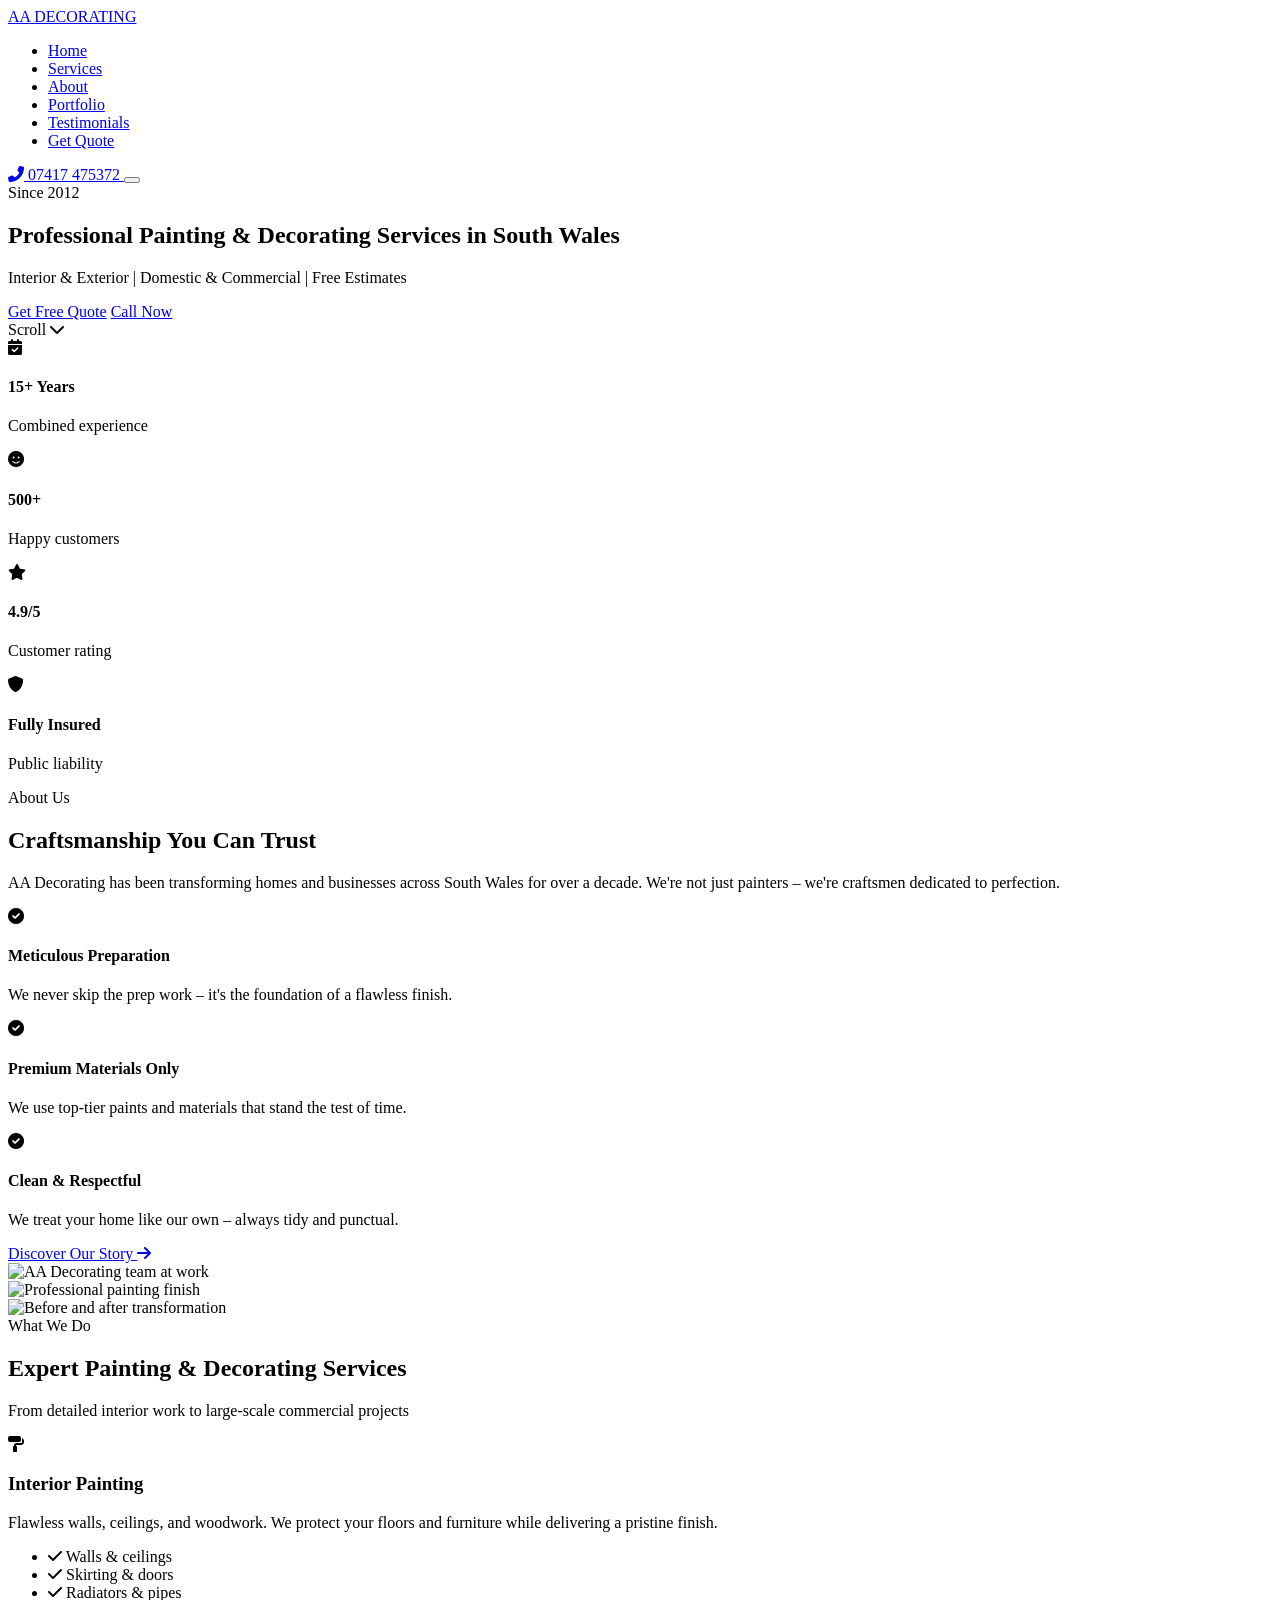
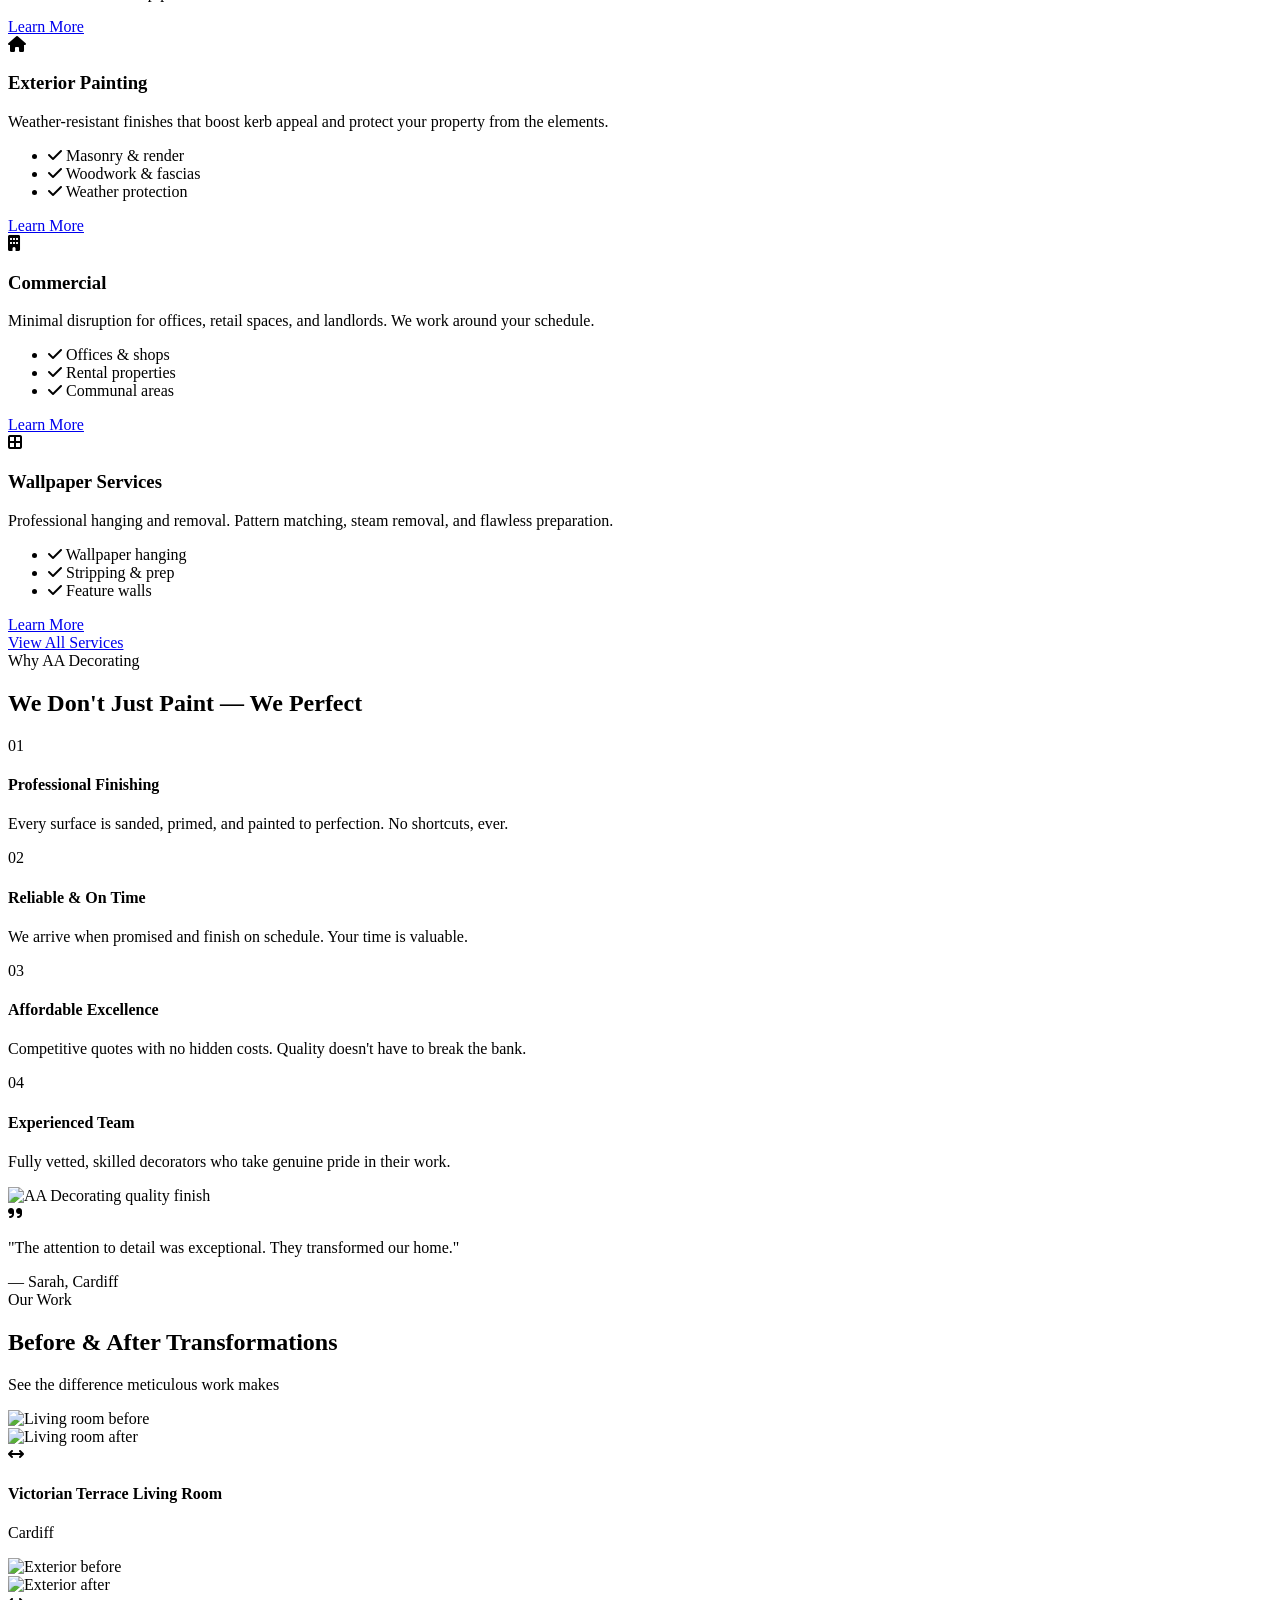
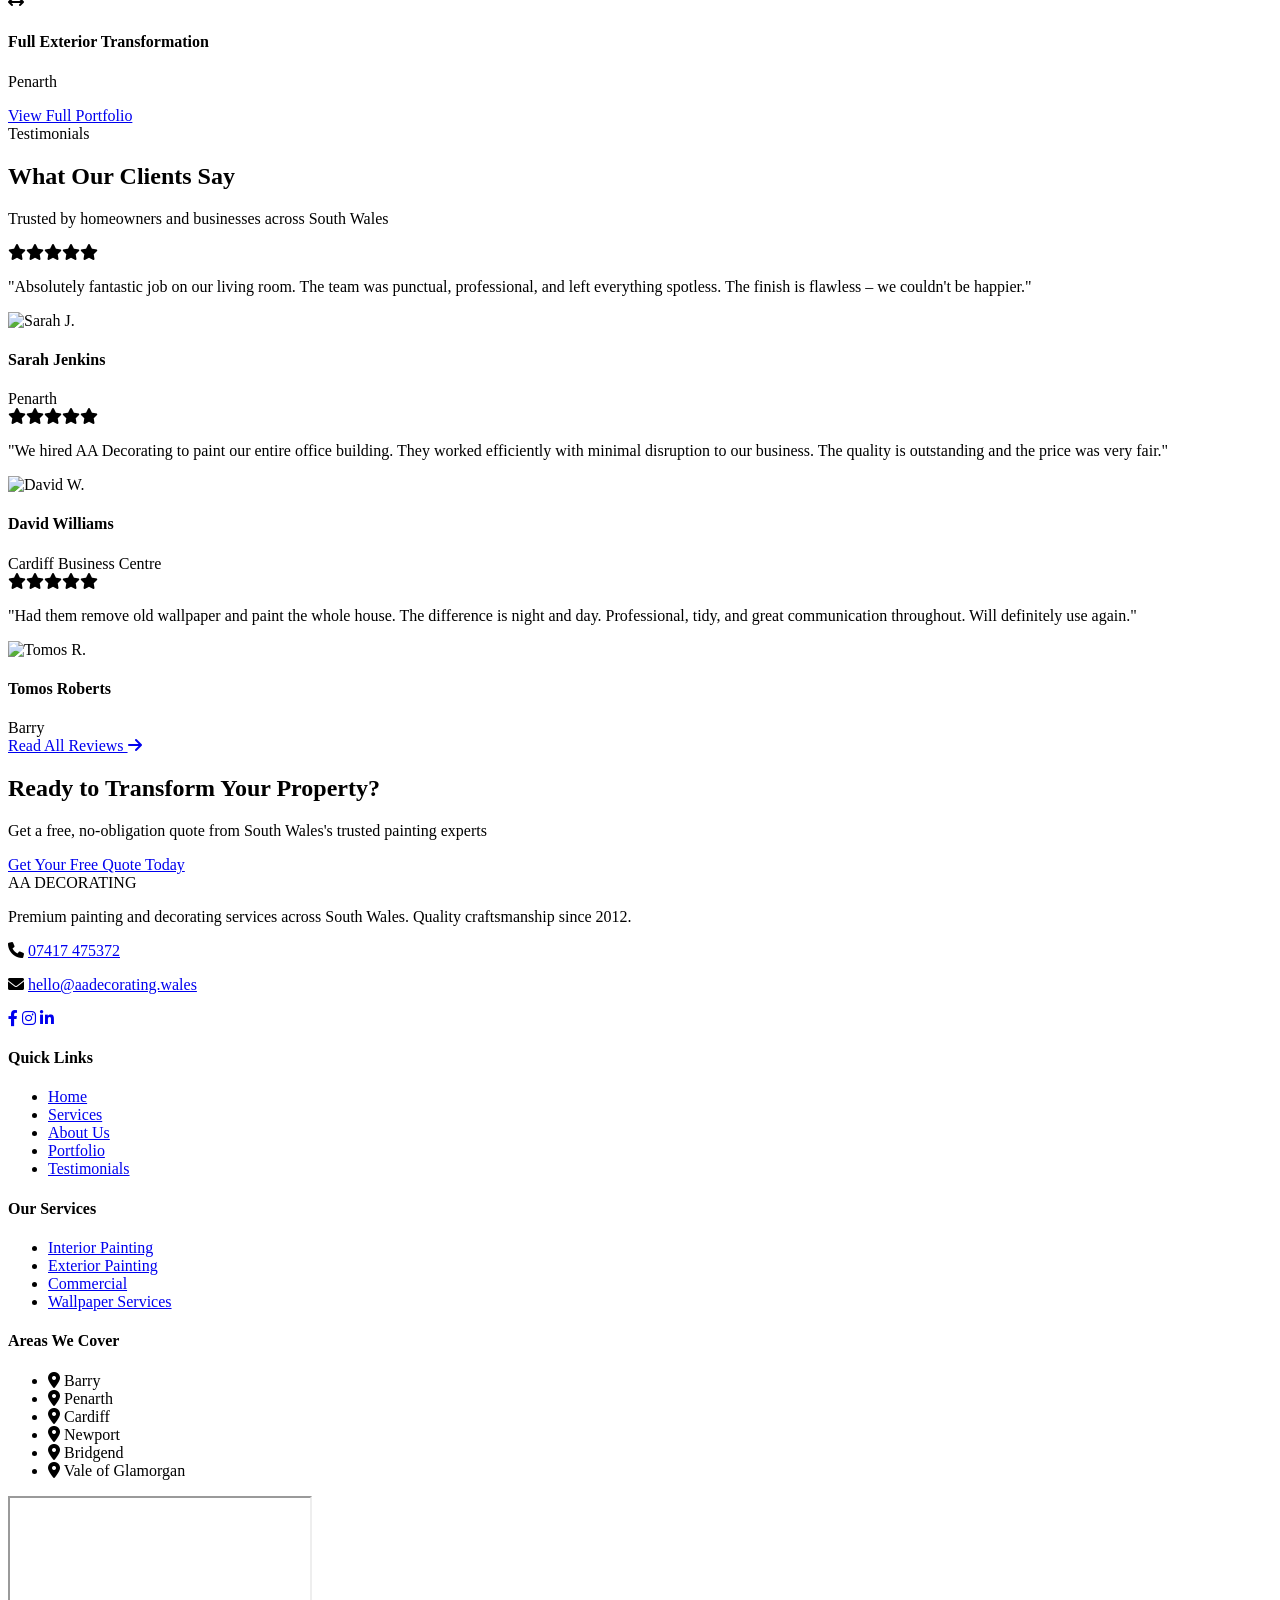
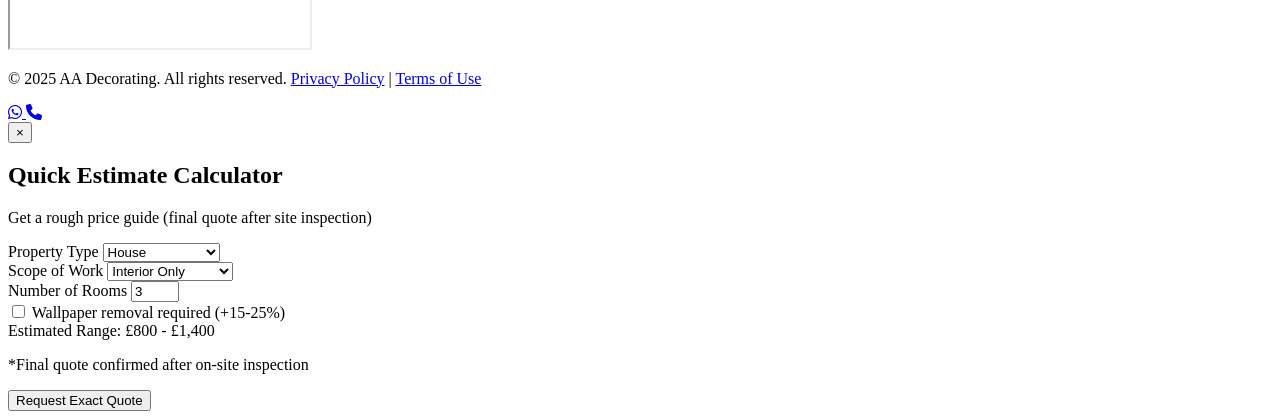
==== Index.html @ 928d3170 "Add files via upload" ====
<!DOCTYPE html>
<html lang="en">
<head>
    <meta charset="UTF-8">
    <meta name="viewport" content="width=device-width, initial-scale=1.0">
    <title>AA Decorating | Premium Painting & Decorating South Wales</title>
    <meta name="description" content="Professional painting and decorating services in Barry, Penarth, Cardiff & Newport. Interior & exterior specialists. Free estimates and premium finishes.">
    <meta name="keywords" content="painters Barry, decorators Cardiff, painting services Penarth, exterior painting Newport, wallpaper hanging South Wales">
    
    <!-- Open Graph / Social Media -->
    <meta property="og:title" content="AA Decorating - Premium Painting & Decorating">
    <meta property="og:description" content="Expert painters and decorators across South Wales. Free quotes, premium finishes.">
    <meta property="og:image" content="images/og-image.jpg">
    <meta property="og:url" content="https://www.aadecorating.wales">
    
    <!-- Favicon -->
    <link rel="icon" type="image/png" href="images/favicon.png">
    
    <!-- Fonts & Icons -->
    <link rel="preconnect" href="https://fonts.googleapis.com">
    <link rel="preconnect" href="https://fonts.gstatic.com" crossorigin>
    <link href="https://fonts.googleapis.com/css2?family=Inter:wght@300;400;500;600;700;800&family=Playfair+Display:wght@700;900&display=swap" rel="stylesheet">
    <link rel="stylesheet" href="https://cdnjs.cloudflare.com/ajax/libs/font-awesome/6.0.0-beta3/css/all.min.css">
    
    <!-- Main CSS -->
    <link rel="stylesheet" href="css/styles.css">
</head>
<body>
    <!-- Loading Animation -->
    <div class="loader-wrapper">
        <div class="loader"></div>
    </div>

    <!-- Sticky Header -->
    <header class="site-header" id="mainHeader">
        <div class="container header-container">
            <div class="logo">
                <a href="index.html">
                    <span class="logo-accent">AA</span> <span class="logo-text">DECORATING</span>
                </a>
            </div>
            
            <nav class="main-nav" id="mainNav">
                <ul>
                    <li><a href="index.html" class="active">Home</a></li>
                    <li><a href="services.html">Services</a></li>
                    <li><a href="about.html">About</a></li>
                    <li><a href="portfolio.html">Portfolio</a></li>
                    <li><a href="testimonials.html">Testimonials</a></li>
                    <li><a href="#quote" class="nav-cta">Get Quote</a></li>
                </ul>
            </nav>
            
            <div class="header-actions">
                <a href="tel:+447417475372" class="header-phone">
                    <i class="fas fa-phone-alt"></i> <span>07417 475372</span>
                </a>
                <button class="mobile-toggle" id="mobileToggle">
                    <span></span><span></span><span></span>
                </button>
            </div>
        </div>
    </header>

    <main>
        <!-- Hero Section -->
        <section class="hero">
            <div class="hero-slider">
                <div class="hero-slide active" style="background-image: url('images/hero-1.jpg');">
                    <div class="hero-overlay"></div>
                    <div class="container hero-content">
                        <span class="hero-tag" data-aos="fade-up">Since 2012</span>
                        <h1 class="hero-title" data-aos="fade-up" data-aos-delay="100">
                            Professional Painting & Decorating Services <span class="text-accent">in South Wales</span>
                        </h1>
                        <p class="hero-subtitle" data-aos="fade-up" data-aos-delay="200">
                            Interior & Exterior | Domestic & Commercial | Free Estimates
                        </p>
                        <div class="hero-buttons" data-aos="fade-up" data-aos-delay="300">
                            <a href="#quote" class="btn btn-primary">Get Free Quote</a>
                            <a href="tel:+447417475372" class="btn btn-outline-light">Call Now</a>
                        </div>
                    </div>
                </div>
            </div>
            <div class="hero-scroll-indicator">
                <span>Scroll</span>
                <i class="fas fa-chevron-down"></i>
            </div>
        </section>

        <!-- Trust Badges -->
        <section class="trust-badges">
            <div class="container">
                <div class="badges-grid">
                    <div class="badge-item" data-aos="fade-up">
                        <i class="fas fa-calendar-check"></i>
                        <div>
                            <h4>15+ Years</h4>
                            <p>Combined experience</p>
                        </div>
                    </div>
                    <div class="badge-item" data-aos="fade-up" data-aos-delay="100">
                        <i class="fas fa-smile"></i>
                        <div>
                            <h4>500+</h4>
                            <p>Happy customers</p>
                        </div>
                    </div>
                    <div class="badge-item" data-aos="fade-up" data-aos-delay="200">
                        <i class="fas fa-star"></i>
                        <div>
                            <h4>4.9/5</h4>
                            <p>Customer rating</p>
                        </div>
                    </div>
                    <div class="badge-item" data-aos="fade-up" data-aos-delay="300">
                        <i class="fas fa-shield-alt"></i>
                        <div>
                            <h4>Fully Insured</h4>
                            <p>Public liability</p>
                        </div>
                    </div>
                </div>
            </div>
        </section>

        <!-- About Preview -->
        <section class="about-preview section-padding">
            <div class="container">
                <div class="about-grid">
                    <div class="about-content" data-aos="fade-right">
                        <span class="section-tag">About Us</span>
                        <h2 class="section-title">Craftsmanship You Can Trust</h2>
                        <p class="section-lead">AA Decorating has been transforming homes and businesses across South Wales for over a decade. We're not just painters – we're craftsmen dedicated to perfection.</p>
                        
                        <div class="about-features">
                            <div class="about-feature">
                                <i class="fas fa-check-circle"></i>
                                <div>
                                    <h4>Meticulous Preparation</h4>
                                    <p>We never skip the prep work – it's the foundation of a flawless finish.</p>
                                </div>
                            </div>
                            <div class="about-feature">
                                <i class="fas fa-check-circle"></i>
                                <div>
                                    <h4>Premium Materials Only</h4>
                                    <p>We use top-tier paints and materials that stand the test of time.</p>
                                </div>
                            </div>
                            <div class="about-feature">
                                <i class="fas fa-check-circle"></i>
                                <div>
                                    <h4>Clean & Respectful</h4>
                                    <p>We treat your home like our own – always tidy and punctual.</p>
                                </div>
                            </div>
                        </div>
                        
                        <a href="about.html" class="btn-link">Discover Our Story <i class="fas fa-arrow-right"></i></a>
                    </div>
                    
                    <div class="about-image-grid" data-aos="fade-left">
                        <div class="image-main">
                            <img src="images/about-1.jpg" data-src="images/about-1.jpg" alt="AA Decorating team at work" class="lazy-image">
                        </div>
                        <div class="image-secondary">
                            <img src="images/about-2.jpg" data-src="images/about-2.jpg" alt="Professional painting finish" class="lazy-image">
                        </div>
                        <div class="image-accent">
                            <img src="images/about-3.jpg" data-src="images/about-3.jpg" alt="Before and after transformation" class="lazy-image">
                        </div>
                    </div>
                </div>
            </div>
        </section>

        <!-- Services Preview -->
        <section class="services-preview section-padding bg-light">
            <div class="container">
                <div class="section-header text-center" data-aos="fade-up">
                    <span class="section-tag">What We Do</span>
                    <h2 class="section-title">Expert Painting & Decorating Services</h2>
                    <p class="section-subtitle">From detailed interior work to large-scale commercial projects</p>
                </div>
                
                <div class="services-grid">
                    <div class="service-card" data-aos="fade-up">
                        <div class="service-icon">
                            <i class="fas fa-paint-roller"></i>
                        </div>
                        <h3>Interior Painting</h3>
                        <p>Flawless walls, ceilings, and woodwork. We protect your floors and furniture while delivering a pristine finish.</p>
                        <ul class="service-features">
                            <li><i class="fas fa-check"></i> Walls & ceilings</li>
                            <li><i class="fas fa-check"></i> Skirting & doors</li>
                            <li><i class="fas fa-check"></i> Radiators & pipes</li>
                        </ul>
                        <a href="services.html#interior" class="btn-link">Learn More</a>
                    </div>
                    
                    <div class="service-card" data-aos="fade-up" data-aos-delay="100">
                        <div class="service-icon">
                            <i class="fas fa-home"></i>
                        </div>
                        <h3>Exterior Painting</h3>
                        <p>Weather-resistant finishes that boost kerb appeal and protect your property from the elements.</p>
                        <ul class="service-features">
                            <li><i class="fas fa-check"></i> Masonry & render</li>
                            <li><i class="fas fa-check"></i> Woodwork & fascias</li>
                            <li><i class="fas fa-check"></i> Weather protection</li>
                        </ul>
                        <a href="services.html#exterior" class="btn-link">Learn More</a>
                    </div>
                    
                    <div class="service-card" data-aos="fade-up" data-aos-delay="200">
                        <div class="service-icon">
                            <i class="fas fa-building"></i>
                        </div>
                        <h3>Commercial</h3>
                        <p>Minimal disruption for offices, retail spaces, and landlords. We work around your schedule.</p>
                        <ul class="service-features">
                            <li><i class="fas fa-check"></i> Offices & shops</li>
                            <li><i class="fas fa-check"></i> Rental properties</li>
                            <li><i class="fas fa-check"></i> Communal areas</li>
                        </ul>
                        <a href="services.html#commercial" class="btn-link">Learn More</a>
                    </div>
                    
                    <div class="service-card" data-aos="fade-up" data-aos-delay="300">
                        <div class="service-icon">
                            <i class="fas fa-border-all"></i>
                        </div>
                        <h3>Wallpaper Services</h3>
                        <p>Professional hanging and removal. Pattern matching, steam removal, and flawless preparation.</p>
                        <ul class="service-features">
                            <li><i class="fas fa-check"></i> Wallpaper hanging</li>
                            <li><i class="fas fa-check"></i> Stripping & prep</li>
                            <li><i class="fas fa-check"></i> Feature walls</li>
                        </ul>
                        <a href="services.html#wallpaper" class="btn-link">Learn More</a>
                    </div>
                </div>
                
                <div class="text-center" data-aos="fade-up">
                    <a href="services.html" class="btn btn-secondary">View All Services</a>
                </div>
            </div>
        </section>

        <!-- Why Choose Us -->
        <section class="why-choose section-padding">
            <div class="container">
                <div class="why-choose-grid">
                    <div class="why-choose-content" data-aos="fade-right">
                        <span class="section-tag">Why AA Decorating</span>
                        <h2 class="section-title">We Don't Just Paint — We Perfect</h2>
                        
                        <div class="values-list">
                            <div class="value-item">
                                <div class="value-number">01</div>
                                <div class="value-text">
                                    <h4>Professional Finishing</h4>
                                    <p>Every surface is sanded, primed, and painted to perfection. No shortcuts, ever.</p>
                                </div>
                            </div>
                            
                            <div class="value-item">
                                <div class="value-number">02</div>
                                <div class="value-text">
                                    <h4>Reliable & On Time</h4>
                                    <p>We arrive when promised and finish on schedule. Your time is valuable.</p>
                                </div>
                            </div>
                            
                            <div class="value-item">
                                <div class="value-number">03</div>
                                <div class="value-text">
                                    <h4>Affordable Excellence</h4>
                                    <p>Competitive quotes with no hidden costs. Quality doesn't have to break the bank.</p>
                                </div>
                            </div>
                            
                            <div class="value-item">
                                <div class="value-number">04</div>
                                <div class="value-text">
                                    <h4>Experienced Team</h4>
                                    <p>Fully vetted, skilled decorators who take genuine pride in their work.</p>
                                </div>
                            </div>
                        </div>
                    </div>
                    
                    <div class="why-choose-visual" data-aos="fade-left">
                        <div class="visual-card">
                            <img src="images/why-us.jpg" data-src="images/why-us.jpg" alt="AA Decorating quality finish" class="lazy-image">
                            <div class="visual-quote">
                                <i class="fas fa-quote-right"></i>
                                <p>"The attention to detail was exceptional. They transformed our home."</p>
                                <span>— Sarah, Cardiff</span>
                            </div>
                        </div>
                    </div>
                </div>
            </div>
        </section>

        <!-- Portfolio Preview with Before/After Sliders -->
        <section class="portfolio-preview section-padding bg-light">
            <div class="container">
                <div class="section-header text-center" data-aos="fade-up">
                    <span class="section-tag">Our Work</span>
                    <h2 class="section-title">Before & After Transformations</h2>
                    <p class="section-subtitle">See the difference meticulous work makes</p>
                </div>
                
                <div class="ba-grid">
                    <div class="ba-card" data-aos="fade-up">
                        <div class="comparison-slider" data-start="50">
                            <div class="comparison-before">
                                <img src="images/ba-living-before.jpg" data-src="images/ba-living-before.jpg" alt="Living room before" class="lazy-image">
                            </div>
                            <div class="comparison-after">
                                <img src="images/ba-living-after.jpg" data-src="images/ba-living-after.jpg" alt="Living room after" class="lazy-image">
                            </div>
                            <div class="comparison-handle">
                                <i class="fas fa-arrows-left-right"></i>
                            </div>
                        </div>
                        <div class="ba-caption">
                            <h4>Victorian Terrace Living Room</h4>
                            <p>Cardiff</p>
                        </div>
                    </div>
                    
                    <div class="ba-card" data-aos="fade-up" data-aos-delay="100">
                        <div class="comparison-slider" data-start="50">
                            <div class="comparison-before">
                                <img src="images/ba-exterior-before.jpg" data-src="images/ba-exterior-before.jpg" alt="Exterior before" class="lazy-image">
                            </div>
                            <div class="comparison-after">
                                <img src="images/ba-exterior-after.jpg" data-src="images/ba-exterior-after.jpg" alt="Exterior after" class="lazy-image">
                            </div>
                            <div class="comparison-handle">
                                <i class="fas fa-arrows-left-right"></i>
                            </div>
                        </div>
                        <div class="ba-caption">
                            <h4>Full Exterior Transformation</h4>
                            <p>Penarth</p>
                        </div>
                    </div>
                </div>
                
                <div class="text-center" data-aos="fade-up">
                    <a href="portfolio.html" class="btn btn-secondary">View Full Portfolio</a>
                </div>
            </div>
        </section>

        <!-- Testimonials Preview -->
        <section class="testimonials-preview section-padding">
            <div class="container">
                <div class="section-header text-center" data-aos="fade-up">
                    <span class="section-tag">Testimonials</span>
                    <h2 class="section-title">What Our Clients Say</h2>
                    <p class="section-subtitle">Trusted by homeowners and businesses across South Wales</p>
                </div>
                
                <div class="testimonials-grid">
                    <div class="testimonial-card" data-aos="fade-up">
                        <div class="testimonial-rating">
                            <i class="fas fa-star"></i><i class="fas fa-star"></i><i class="fas fa-star"></i><i class="fas fa-star"></i><i class="fas fa-star"></i>
                        </div>
                        <p class="testimonial-text">"Absolutely fantastic job on our living room. The team was punctual, professional, and left everything spotless. The finish is flawless – we couldn't be happier."</p>
                        <div class="testimonial-author">
                            <img src="images/client-1.jpg" data-src="images/client-1.jpg" alt="Sarah J." class="lazy-image">
                            <div>
                                <h4>Sarah Jenkins</h4>
                                <span>Penarth</span>
                            </div>
                        </div>
                    </div>
                    
                    <div class="testimonial-card" data-aos="fade-up" data-aos-delay="100">
                        <div class="testimonial-rating">
                            <i class="fas fa-star"></i><i class="fas fa-star"></i><i class="fas fa-star"></i><i class="fas fa-star"></i><i class="fas fa-star"></i>
                        </div>
                        <p class="testimonial-text">"We hired AA Decorating to paint our entire office building. They worked efficiently with minimal disruption to our business. The quality is outstanding and the price was very fair."</p>
                        <div class="testimonial-author">
                            <img src="images/client-2.jpg" data-src="images/client-2.jpg" alt="David W." class="lazy-image">
                            <div>
                                <h4>David Williams</h4>
                                <span>Cardiff Business Centre</span>
                            </div>
                        </div>
                    </div>
                    
                    <div class="testimonial-card" data-aos="fade-up" data-aos-delay="200">
                        <div class="testimonial-rating">
                            <i class="fas fa-star"></i><i class="fas fa-star"></i><i class="fas fa-star"></i><i class="fas fa-star"></i><i class="fas fa-star"></i>
                        </div>
                        <p class="testimonial-text">"Had them remove old wallpaper and paint the whole house. The difference is night and day. Professional, tidy, and great communication throughout. Will definitely use again."</p>
                        <div class="testimonial-author">
                            <img src="images/client-3.jpg" data-src="images/client-3.jpg" alt="Tomos R." class="lazy-image">
                            <div>
                                <h4>Tomos Roberts</h4>
                                <span>Barry</span>
                            </div>
                        </div>
                    </div>
                </div>
                
                <div class="text-center" data-aos="fade-up">
                    <a href="testimonials.html" class="btn-link">Read All Reviews <i class="fas fa-arrow-right"></i></a>
                </div>
            </div>
        </section>

        <!-- CTA Banner -->
        <section class="cta-banner">
            <div class="container">
                <div class="cta-content" data-aos="zoom-in">
                    <h2 class="cta-title">Ready to Transform Your Property?</h2>
                    <p class="cta-text">Get a free, no-obligation quote from South Wales's trusted painting experts</p>
                    <a href="#quote" class="btn btn-primary btn-large">Get Your Free Quote Today</a>
                </div>
            </div>
        </section>
    </main>

    <!-- Footer -->
    <footer class="site-footer">
        <div class="container">
            <div class="footer-grid">
                <div class="footer-info">
                    <div class="footer-logo">
                        <span class="logo-accent">AA</span> DECORATING
                    </div>
                    <p>Premium painting and decorating services across South Wales. Quality craftsmanship since 2012.</p>
                    <div class="footer-contact">
                        <p><i class="fas fa-phone"></i> <a href="tel:+447417475372">07417 475372</a></p>
                        <p><i class="fas fa-envelope"></i> <a href="mailto:hello@aadecorating.wales">hello@aadecorating.wales</a></p>
                    </div>
                    <div class="footer-social">
                        <a href="#" aria-label="Facebook"><i class="fab fa-facebook-f"></i></a>
                        <a href="#" aria-label="Instagram"><i class="fab fa-instagram"></i></a>
                        <a href="#" aria-label="LinkedIn"><i class="fab fa-linkedin-in"></i></a>
                    </div>
                </div>
                
                <div class="footer-links">
                    <h4>Quick Links</h4>
                    <ul>
                        <li><a href="index.html">Home</a></li>
                        <li><a href="services.html">Services</a></li>
                        <li><a href="about.html">About Us</a></li>
                        <li><a href="portfolio.html">Portfolio</a></li>
                        <li><a href="testimonials.html">Testimonials</a></li>
                    </ul>
                </div>
                
                <div class="footer-links">
                    <h4>Our Services</h4>
                    <ul>
                        <li><a href="services.html#interior">Interior Painting</a></li>
                        <li><a href="services.html#exterior">Exterior Painting</a></li>
                        <li><a href="services.html#commercial">Commercial</a></li>
                        <li><a href="services.html#wallpaper">Wallpaper Services</a></li>
                    </ul>
                </div>
                
                <div class="footer-areas">
                    <h4>Areas We Cover</h4>
                    <ul class="areas-list">
                        <li><i class="fas fa-map-marker-alt"></i> Barry</li>
                        <li><i class="fas fa-map-marker-alt"></i> Penarth</li>
                        <li><i class="fas fa-map-marker-alt"></i> Cardiff</li>
                        <li><i class="fas fa-map-marker-alt"></i> Newport</li>
                        <li><i class="fas fa-map-marker-alt"></i> Bridgend</li>
                        <li><i class="fas fa-map-marker-alt"></i> Vale of Glamorgan</li>
                    </ul>
                </div>
            </div>
            
            <div class="footer-map">
                <iframe src="https://www.google.com/maps/embed?pb=!1m18!1m12!1m3!1d39708.49341554229!2d-3.28043465!3d51.48148245!2m3!1f0!2f0!3f0!3m2!1i1024!2i768!4f13.1!3m3!1m2!1s0x486e033a8f1b7b5b%3A0x1c9b8b8b8b8b8b8b!2sBarry%2C%20UK!5e0!3m2!1sen!2s!4v1620000000000!5m2!1sen!2s" allowfullscreen="" loading="lazy"></iframe>
            </div>
            
            <div class="footer-bottom">
                <p>&copy; 2025 AA Decorating. All rights reserved. <a href="#">Privacy Policy</a> | <a href="#">Terms of Use</a></p>
            </div>
        </div>
    </footer>

    <!-- Floating Action Buttons -->
    <div class="floating-actions">
        <a href="https://wa.me/447417475372" class="floating-whatsapp" target="_blank">
            <i class="fab fa-whatsapp"></i>
        </a>
        <a href="tel:+447417475372" class="floating-call">
            <i class="fas fa-phone"></i>
        </a>
    </div>

    <!-- Quote Calculator Modal -->
    <div class="modal" id="quoteModal">
        <div class="modal-content">
            <button class="modal-close">&times;</button>
            <h2>Quick Estimate Calculator</h2>
            <p class="modal-sub">Get a rough price guide (final quote after site inspection)</p>
            
            <form id="estimateForm" class="estimate-form">
                <div class="form-group">
                    <label>Property Type</label>
                    <select id="propertyType" class="form-control">
                        <option value="house">House</option>
                        <option value="flat">Flat / Apartment</option>
                        <option value="commercial">Commercial</option>
                    </select>
                </div>
                
                <div class="form-group">
                    <label>Scope of Work</label>
                    <select id="workScope" class="form-control">
                        <option value="interior">Interior Only</option>
                        <option value="exterior">Exterior Only</option>
                        <option value="both">Interior & Exterior</option>
                    </select>
                </div>
                
                <div class="form-group">
                    <label>Number of Rooms</label>
                    <input type="number" id="roomCount" class="form-control" min="1" max="20" value="3">
                </div>
                
                <div class="form-group">
                    <label class="checkbox-label">
                        <input type="checkbox" id="wallpaperRemoval">
                        <span>Wallpaper removal required (+15-25%)</span>
                    </label>
                </div>
                
                <div class="estimate-result">
                    <span class="estimate-label">Estimated Range:</span>
                    <span class="estimate-value" id="estimateDisplay">£800 - £1,400</span>
                    <p class="estimate-disclaimer">*Final quote confirmed after on-site inspection</p>
                </div>
                
                <button type="button" class="btn btn-primary btn-block" id="requestQuoteBtn">Request Exact Quote</button>
            </form>
        </div>
    </div>

    <!-- JavaScript -->
    <script src="js/main.js"></script>
</body>
</html>
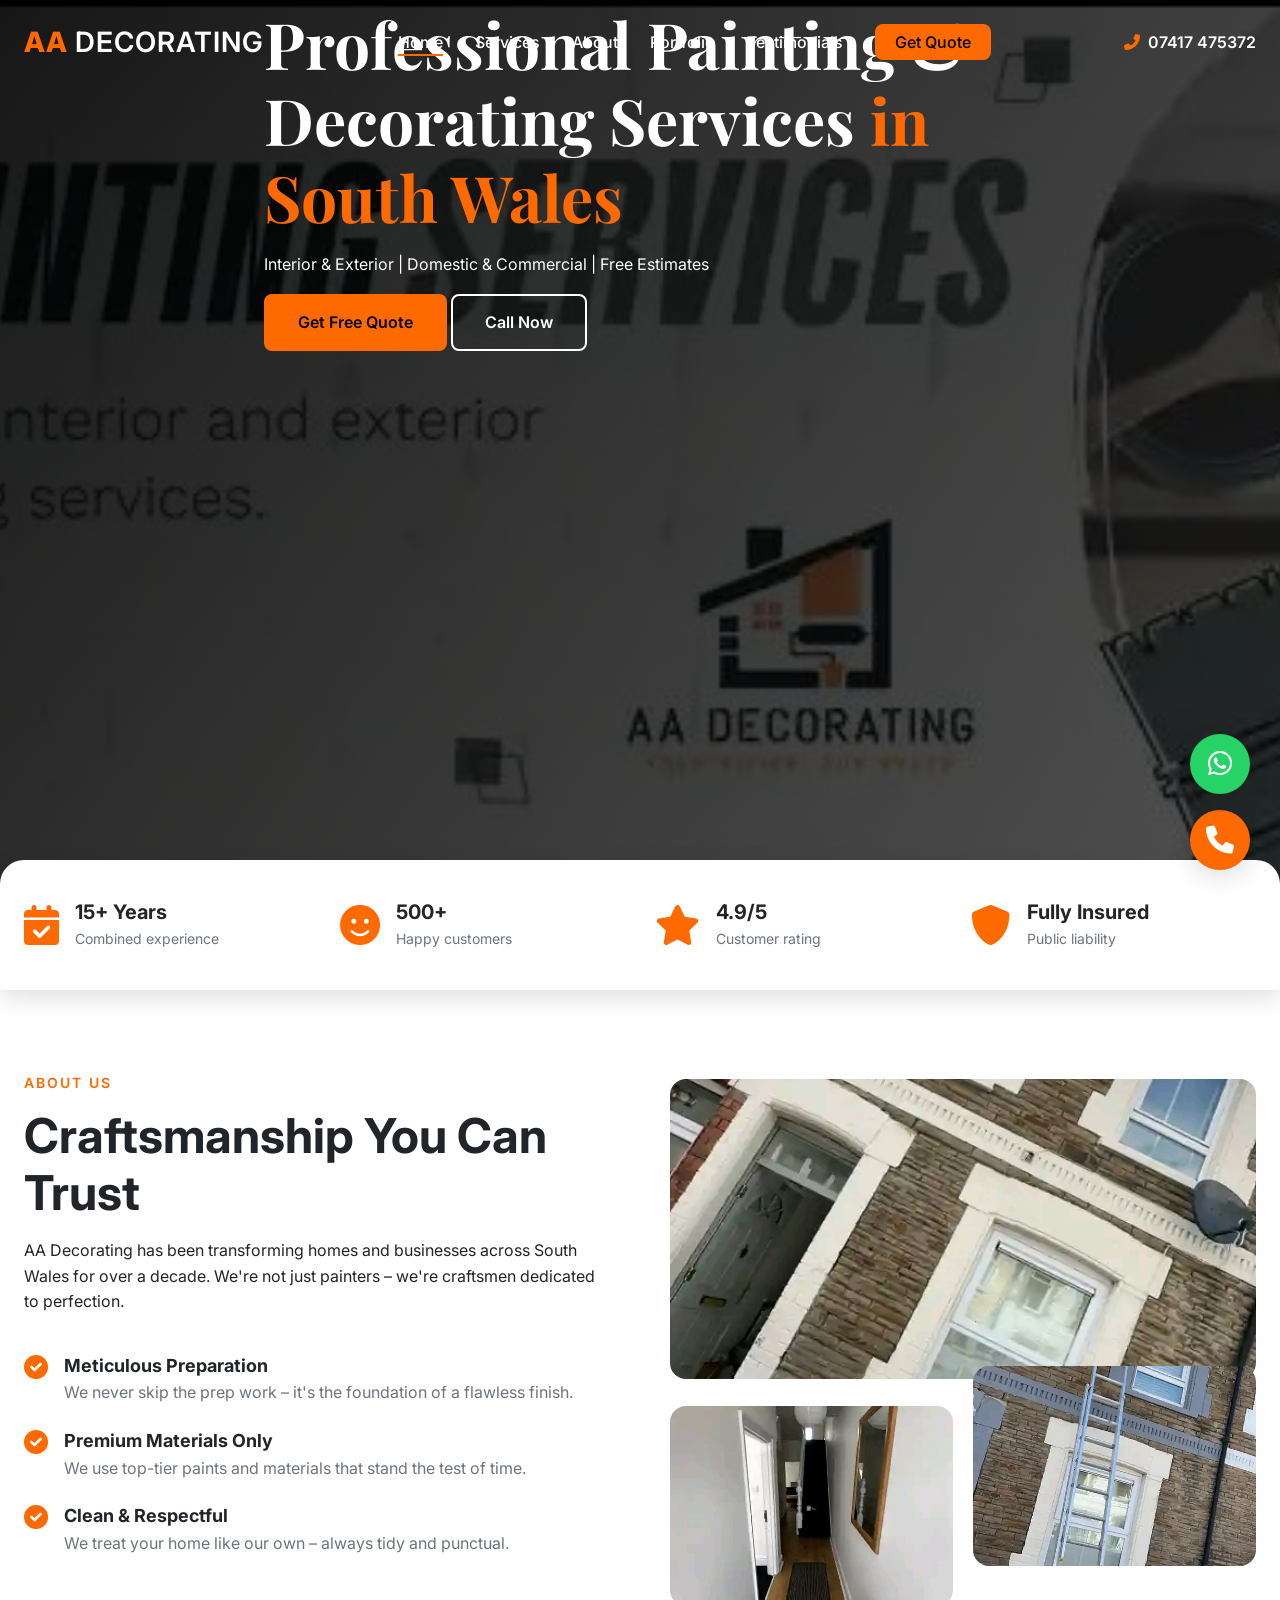
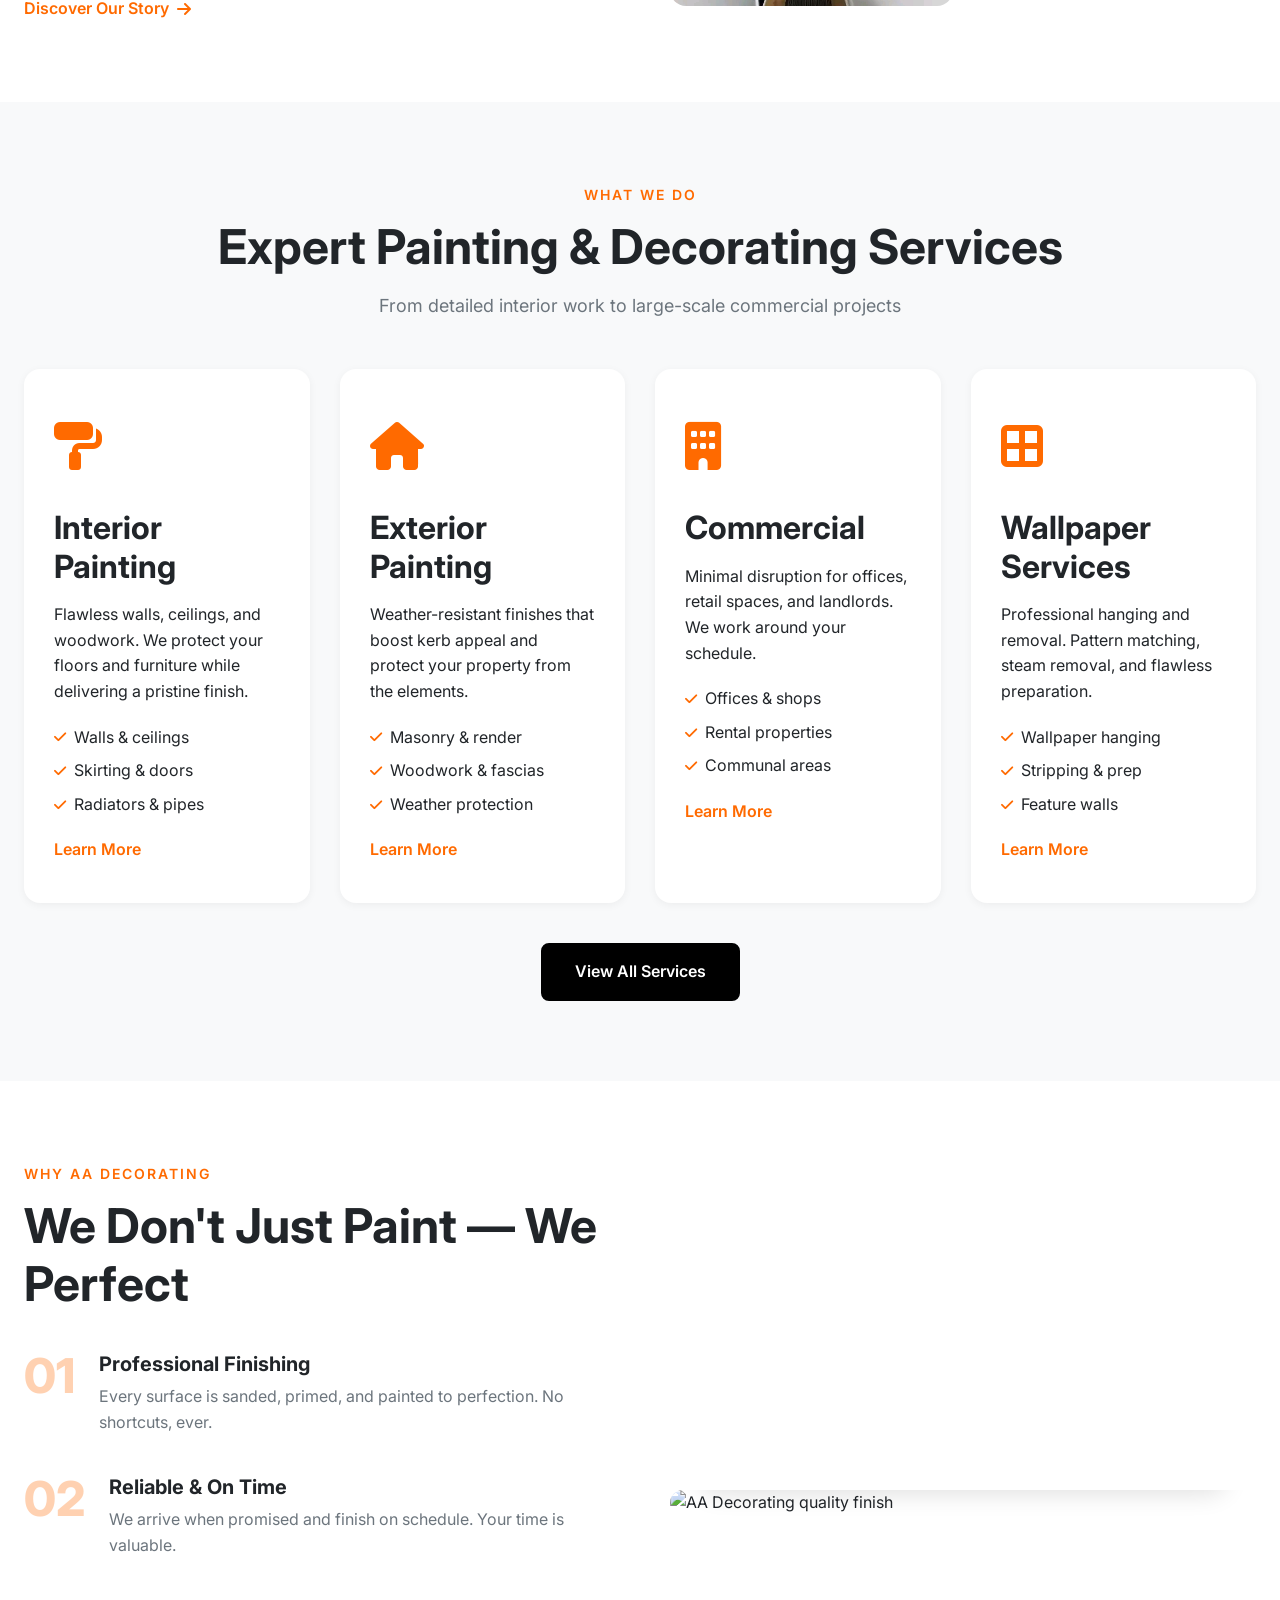
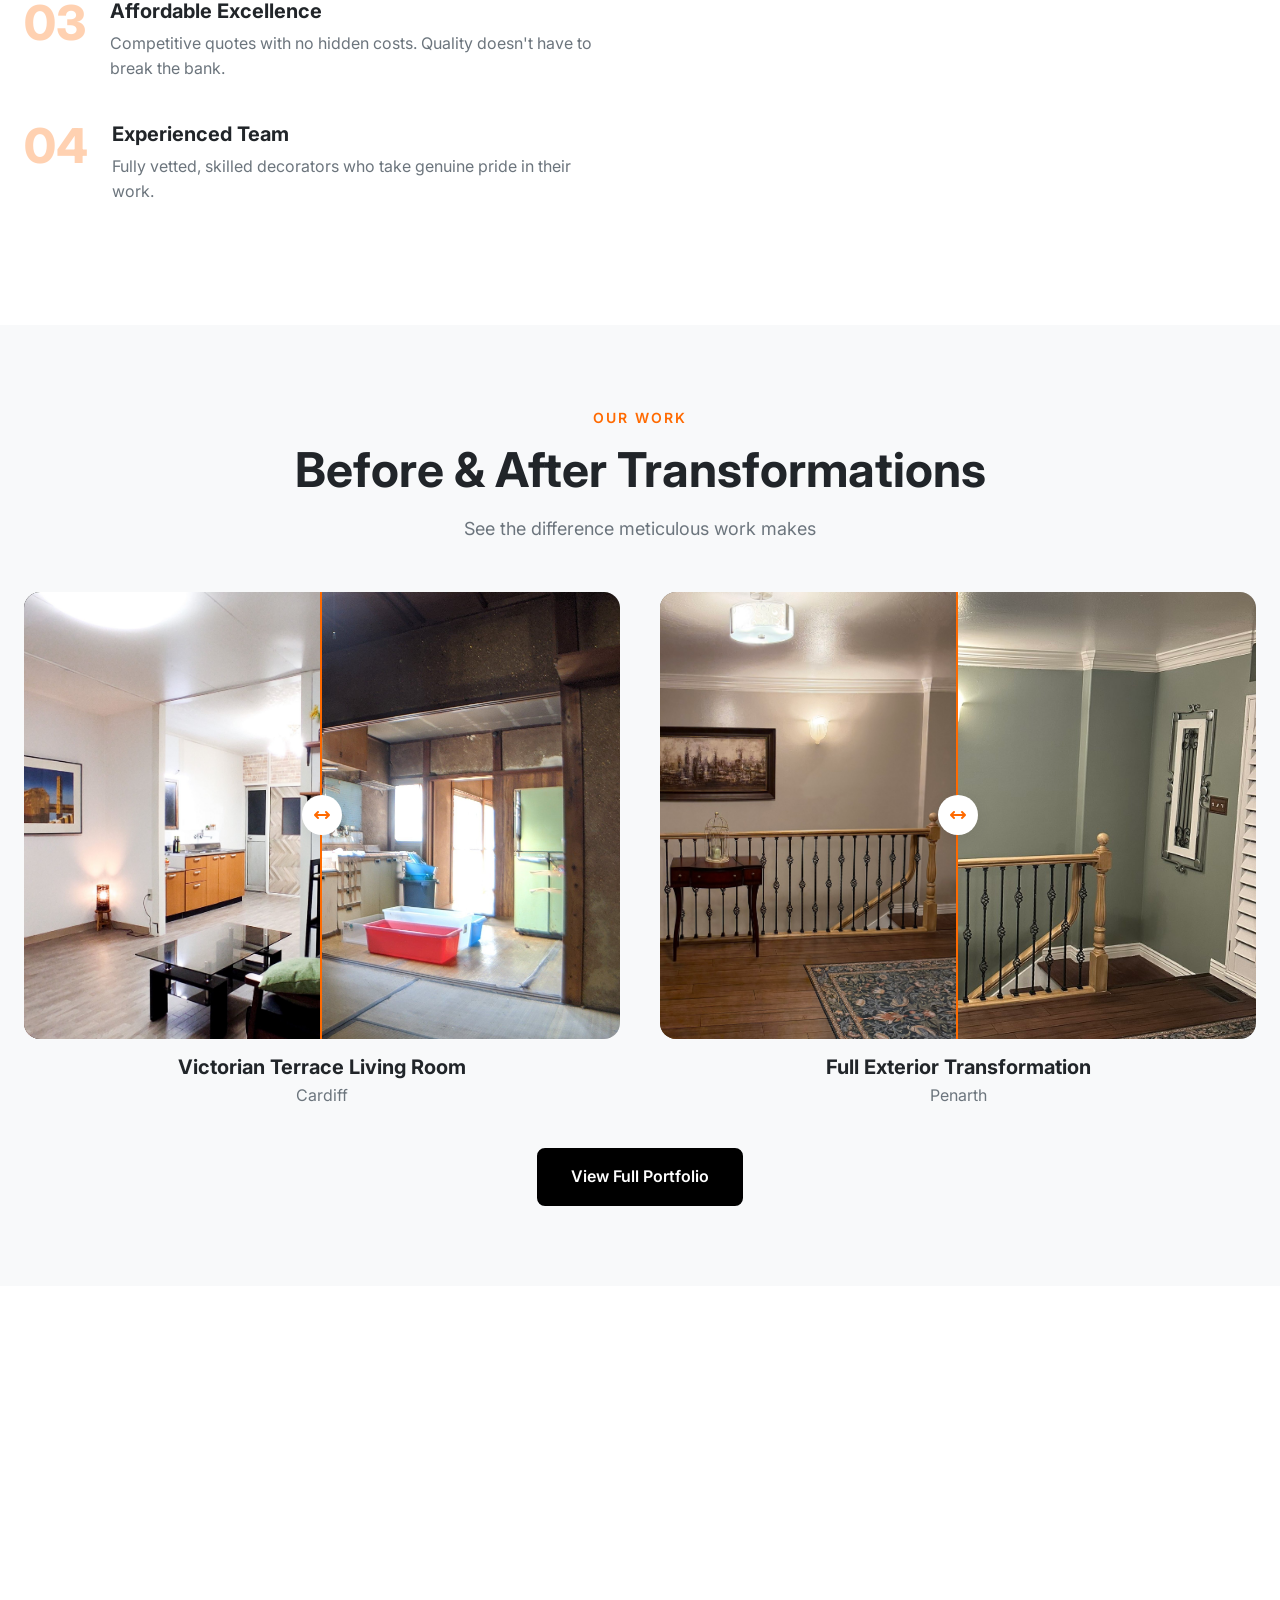
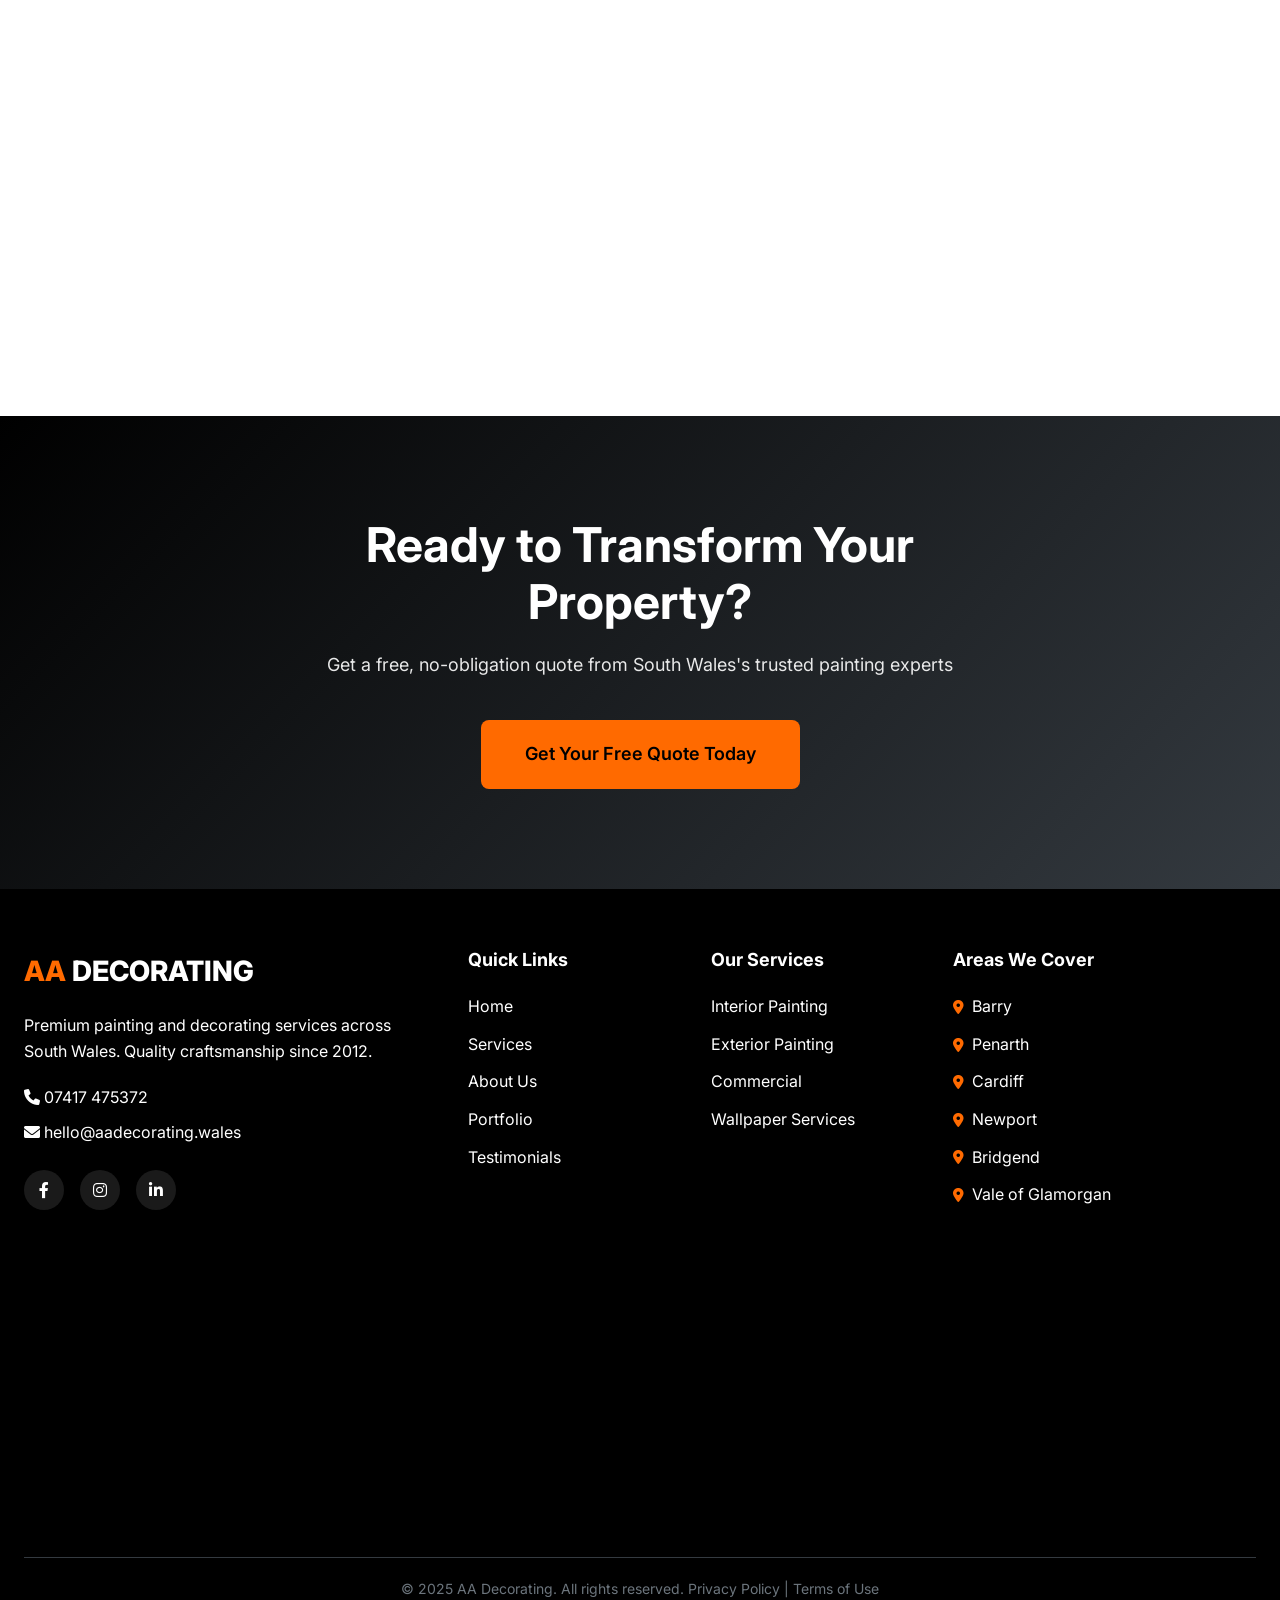
==== commit 8a2facc1: "Add files via upload" ====
--- a/Index.html
+++ b/Index.html
@@ -10,11 +10,11 @@
     <!-- Open Graph / Social Media -->
     <meta property="og:title" content="AA Decorating - Premium Painting & Decorating">
     <meta property="og:description" content="Expert painters and decorators across South Wales. Free quotes, premium finishes.">
-    <meta property="og:image" content="images/og-image.jpg">
+    <meta property="og:image" content="og-image.jpg">
     <meta property="og:url" content="https://www.aadecorating.wales">
     
     <!-- Favicon -->
-    <link rel="icon" type="image/png" href="images/favicon.png">
+    <link rel="icon" type="image/png" href="favicon.png">
     
     <!-- Fonts & Icons -->
     <link rel="preconnect" href="https://fonts.googleapis.com">
@@ -23,7 +23,7 @@
     <link rel="stylesheet" href="https://cdnjs.cloudflare.com/ajax/libs/font-awesome/6.0.0-beta3/css/all.min.css">
     
     <!-- Main CSS -->
-    <link rel="stylesheet" href="css/styles.css">
+    <link rel="stylesheet" href="styles.css">
 </head>
 <body>
     <!-- Loading Animation -->
@@ -66,7 +66,7 @@
         <!-- Hero Section -->
         <section class="hero">
             <div class="hero-slider">
-                <div class="hero-slide active" style="background-image: url('images/hero-1.jpg');">
+                <div class="hero-slide active" style="background-image: url('hero-1.jpg');">
                     <div class="hero-overlay"></div>
                     <div class="container hero-content">
                         <span class="hero-tag" data-aos="fade-up">Since 2012</span>
@@ -163,13 +163,13 @@
                     
                     <div class="about-image-grid" data-aos="fade-left">
                         <div class="image-main">
-                            <img src="images/about-1.jpg" data-src="images/about-1.jpg" alt="AA Decorating team at work" class="lazy-image">
+                            <img src="about-1.jpg" data-src="about-1.jpg" alt="AA Decorating team at work" class="lazy-image">
                         </div>
                         <div class="image-secondary">
-                            <img src="images/about-2.jpg" data-src="images/about-2.jpg" alt="Professional painting finish" class="lazy-image">
+                            <img src="about-2.jpg" data-src="about-2.jpg" alt="Professional painting finish" class="lazy-image">
                         </div>
                         <div class="image-accent">
-                            <img src="images/about-3.jpg" data-src="images/about-3.jpg" alt="Before and after transformation" class="lazy-image">
+                            <img src="about-3.jpg" data-src="about-3.jpg" alt="Before and after transformation" class="lazy-image">
                         </div>
                     </div>
                 </div>
@@ -294,7 +294,7 @@
                     
                     <div class="why-choose-visual" data-aos="fade-left">
                         <div class="visual-card">
-                            <img src="images/why-us.jpg" data-src="images/why-us.jpg" alt="AA Decorating quality finish" class="lazy-image">
+                            <img src="why-us.jpg" data-src="why-us.jpg" alt="AA Decorating quality finish" class="lazy-image">
                             <div class="visual-quote">
                                 <i class="fas fa-quote-right"></i>
                                 <p>"The attention to detail was exceptional. They transformed our home."</p>
@@ -319,10 +319,10 @@
                     <div class="ba-card" data-aos="fade-up">
                         <div class="comparison-slider" data-start="50">
                             <div class="comparison-before">
-                                <img src="images/ba-living-before.jpg" data-src="images/ba-living-before.jpg" alt="Living room before" class="lazy-image">
+                                <img src="ba-living-before.jpg" data-src="ba-living-before.jpg" alt="Living room before" class="lazy-image">
                             </div>
                             <div class="comparison-after">
-                                <img src="images/ba-living-after.jpg" data-src="images/ba-living-after.jpg" alt="Living room after" class="lazy-image">
+                                <img src="ba-living-after.jpg" data-src="ba-living-after.jpg" alt="Living room after" class="lazy-image">
                             </div>
                             <div class="comparison-handle">
                                 <i class="fas fa-arrows-left-right"></i>
@@ -337,10 +337,10 @@
                     <div class="ba-card" data-aos="fade-up" data-aos-delay="100">
                         <div class="comparison-slider" data-start="50">
                             <div class="comparison-before">
-                                <img src="images/ba-exterior-before.jpg" data-src="images/ba-exterior-before.jpg" alt="Exterior before" class="lazy-image">
+                                <img src="ba-exterior-before.jpg" data-src="ba-exterior-before.jpg" alt="Exterior before" class="lazy-image">
                             </div>
                             <div class="comparison-after">
-                                <img src="images/ba-exterior-after.jpg" data-src="images/ba-exterior-after.jpg" alt="Exterior after" class="lazy-image">
+                                <img src="ba-exterior-after.jpg" data-src="ba-exterior-after.jpg" alt="Exterior after" class="lazy-image">
                             </div>
                             <div class="comparison-handle">
                                 <i class="fas fa-arrows-left-right"></i>
@@ -375,7 +375,7 @@
                         </div>
                         <p class="testimonial-text">"Absolutely fantastic job on our living room. The team was punctual, professional, and left everything spotless. The finish is flawless – we couldn't be happier."</p>
                         <div class="testimonial-author">
-                            <img src="images/client-1.jpg" data-src="images/client-1.jpg" alt="Sarah J." class="lazy-image">
+                            <img src="client-1.jpg" data-src="client-1.jpg" alt="Sarah J." class="lazy-image">
                             <div>
                                 <h4>Sarah Jenkins</h4>
                                 <span>Penarth</span>
@@ -389,7 +389,7 @@
                         </div>
                         <p class="testimonial-text">"We hired AA Decorating to paint our entire office building. They worked efficiently with minimal disruption to our business. The quality is outstanding and the price was very fair."</p>
                         <div class="testimonial-author">
-                            <img src="images/client-2.jpg" data-src="images/client-2.jpg" alt="David W." class="lazy-image">
+                            <img src="client-2.jpg" data-src="client-2.jpg" alt="David W." class="lazy-image">
                             <div>
                                 <h4>David Williams</h4>
                                 <span>Cardiff Business Centre</span>
@@ -403,7 +403,7 @@
                         </div>
                         <p class="testimonial-text">"Had them remove old wallpaper and paint the whole house. The difference is night and day. Professional, tidy, and great communication throughout. Will definitely use again."</p>
                         <div class="testimonial-author">
-                            <img src="images/client-3.jpg" data-src="images/client-3.jpg" alt="Tomos R." class="lazy-image">
+                            <img src="client-3.jpg" data-src="client-3.jpg" alt="Tomos R." class="lazy-image">
                             <div>
                                 <h4>Tomos Roberts</h4>
                                 <span>Barry</span>
@@ -554,6 +554,6 @@
     </div>
 
     <!-- JavaScript -->
-    <script src="js/main.js"></script>
+    <script src="main.js"></script>
 </body>
 </html>
--- a/styles.css
+++ b/styles.css
@@ -0,0 +1,1847 @@
+/* ====================================
+   AA Decorating - Main Stylesheet
+   Premium Painting & Decorating Website
+   ==================================== */
+
+/* CSS Variables */
+:root {
+    --color-black: #000000;
+    --color-white: #ffffff;
+    --color-orange: #FF6A00;
+    --color-orange-dark: #e05e00;
+    --color-gray-100: #f8f9fa;
+    --color-gray-200: #e9ecef;
+    --color-gray-300: #dee2e6;
+    --color-gray-600: #6c757d;
+    --color-gray-800: #343a40;
+    --color-gray-900: #212529;
+    
+    --font-primary: 'Inter', sans-serif;
+    --font-secondary: 'Playfair Display', serif;
+    
+    --transition-fast: 0.3s ease;
+    --transition-normal: 0.5s ease;
+    --transition-slow: 0.8s ease;
+    
+    --shadow-sm: 0 2px 8px rgba(0,0,0,0.05);
+    --shadow-md: 0 4px 16px rgba(0,0,0,0.08);
+    --shadow-lg: 0 8px 24px rgba(0,0,0,0.12);
+    --shadow-hover: 0 12px 32px rgba(255,106,0,0.15);
+    
+    --border-radius-sm: 4px;
+    --border-radius-md: 8px;
+    --border-radius-lg: 16px;
+    --border-radius-xl: 24px;
+}
+
+/* Reset & Base */
+* {
+    margin: 0;
+    padding: 0;
+    box-sizing: border-box;
+}
+
+html {
+    scroll-behavior: smooth;
+    overflow-x: hidden;
+}
+
+body {
+    font-family: var(--font-primary);
+    color: var(--color-gray-900);
+    line-height: 1.6;
+    font-size: 16px;
+    overflow-x: hidden;
+    background-color: var(--color-white);
+}
+
+/* Typography */
+h1, h2, h3, h4, h5, h6 {
+    font-weight: 700;
+    line-height: 1.2;
+    margin-bottom: 1rem;
+}
+
+h1 {
+    font-size: clamp(2.5rem, 5vw, 4rem);
+    font-family: var(--font-secondary);
+}
+
+h2 {
+    font-size: clamp(2rem, 4vw, 3rem);
+}
+
+h3 {
+    font-size: clamp(1.5rem, 3vw, 2rem);
+}
+
+h4 {
+    font-size: 1.25rem;
+}
+
+p {
+    margin-bottom: 1rem;
+}
+
+.text-accent {
+    color: var(--color-orange);
+}
+
+.text-center {
+    text-align: center;
+}
+
+/* Container */
+.container {
+    max-width: 1280px;
+    margin: 0 auto;
+    padding: 0 24px;
+    width: 100%;
+}
+
+/* Section Padding */
+.section-padding {
+    padding: 80px 0;
+}
+
+@media (max-width: 768px) {
+    .section-padding {
+        padding: 60px 0;
+    }
+}
+
+/* Section Header */
+.section-header {
+    margin-bottom: 48px;
+}
+
+.section-tag {
+    display: inline-block;
+    font-size: 0.875rem;
+    font-weight: 600;
+    text-transform: uppercase;
+    letter-spacing: 2px;
+    color: var(--color-orange);
+    margin-bottom: 12px;
+}
+
+.section-title {
+    margin-bottom: 16px;
+}
+
+.section-subtitle {
+    font-size: 1.125rem;
+    color: var(--color-gray-600);
+    max-width: 600px;
+    margin: 0 auto;
+}
+
+/* Buttons */
+.btn {
+    display: inline-block;
+    padding: 14px 32px;
+    border-radius: var(--border-radius-md);
+    font-weight: 600;
+    text-decoration: none;
+    text-align: center;
+    transition: all var(--transition-fast);
+    border: 2px solid transparent;
+    cursor: pointer;
+    font-size: 1rem;
+}
+
+.btn-primary {
+    background: var(--color-orange);
+    color: var(--color-black);
+}
+
+.btn-primary:hover {
+    background: var(--color-orange-dark);
+    transform: translateY(-2px);
+    box-shadow: var(--shadow-hover);
+}
+
+.btn-secondary {
+    background: var(--color-black);
+    color: var(--color-white);
+    border-color: var(--color-black);
+}
+
+.btn-secondary:hover {
+    background: transparent;
+    color: var(--color-black);
+}
+
+.btn-outline {
+    background: transparent;
+    border-color: var(--color-black);
+    color: var(--color-black);
+}
+
+.btn-outline:hover {
+    background: var(--color-black);
+    color: var(--color-white);
+}
+
+.btn-outline-light {
+    background: transparent;
+    border-color: var(--color-white);
+    color: var(--color-white);
+}
+
+.btn-outline-light:hover {
+    background: var(--color-white);
+    color: var(--color-black);
+}
+
+.btn-large {
+    padding: 18px 42px;
+    font-size: 1.125rem;
+}
+
+.btn-block {
+    display: block;
+    width: 100%;
+}
+
+.btn-link {
+    color: var(--color-orange);
+    text-decoration: none;
+    font-weight: 600;
+    display: inline-flex;
+    align-items: center;
+    gap: 8px;
+    transition: gap var(--transition-fast);
+}
+
+.btn-link:hover {
+    gap: 12px;
+}
+
+/* Header Styles */
+.site-header {
+    position: fixed;
+    top: 0;
+    left: 0;
+    width: 100%;
+    background: transparent;
+    z-index: 1000;
+    transition: all var(--transition-fast);
+    padding: 20px 0;
+}
+
+.site-header.scrolled {
+    background: rgba(0, 0, 0, 0.95);
+    backdrop-filter: blur(10px);
+    padding: 12px 0;
+    box-shadow: var(--shadow-md);
+}
+
+.header-container {
+    display: flex;
+    justify-content: space-between;
+    align-items: center;
+}
+
+.logo a {
+    text-decoration: none;
+    color: var(--color-white);
+    font-size: 1.75rem;
+    font-weight: 800;
+    letter-spacing: 1px;
+}
+
+.logo-accent {
+    color: var(--color-orange);
+}
+
+.logo-text {
+    font-weight: 600;
+}
+
+.main-nav ul {
+    display: flex;
+    list-style: none;
+    gap: 32px;
+}
+
+.main-nav a {
+    color: var(--color-white);
+    text-decoration: none;
+    font-weight: 500;
+    transition: color var(--transition-fast);
+    position: relative;
+}
+
+.main-nav a:not(.nav-cta)::after {
+    content: '';
+    position: absolute;
+    bottom: -4px;
+    left: 0;
+    width: 0;
+    height: 2px;
+    background: var(--color-orange);
+    transition: width var(--transition-fast);
+}
+
+.main-nav a:hover::after,
+.main-nav a.active::after {
+    width: 100%;
+}
+
+.nav-cta {
+    background: var(--color-orange);
+    color: var(--color-black) !important;
+    padding: 8px 20px;
+    border-radius: var(--border-radius-md);
+    font-weight: 700;
+}
+
+.nav-cta:hover {
+    background: var(--color-orange-dark);
+    transform: translateY(-2px);
+}
+
+.header-actions {
+    display: flex;
+    align-items: center;
+    gap: 24px;
+}
+
+.header-phone {
+    color: var(--color-white);
+    text-decoration: none;
+    font-weight: 600;
+    display: flex;
+    align-items: center;
+    gap: 8px;
+}
+
+.header-phone i {
+    color: var(--color-orange);
+}
+
+.mobile-toggle {
+    display: none;
+    flex-direction: column;
+    gap: 6px;
+    background: transparent;
+    border: none;
+    cursor: pointer;
+    padding: 0;
+}
+
+.mobile-toggle span {
+    width: 28px;
+    height: 2px;
+    background: var(--color-white);
+    transition: var(--transition-fast);
+}
+
+/* Hero Section */
+.hero {
+    position: relative;
+    height: 100vh;
+    min-height: 700px; /* Fallback for older browsers */
+    display: flex;
+    align-items: center;
+    color: var(--color-white);
+    overflow: hidden;
+    padding-top: 180px; /* Account for fixed header */
+}
+
+.hero-slider {
+    position: absolute;
+    top: 0;
+    left: 0;
+    width: 100%;
+    height: 100%;
+}
+
+.hero-slide {
+    position: absolute;
+    top: 0;
+    left: 0;
+    width: 100%;
+    height: 100%;
+    background-size: cover;
+    background-position: center;
+    opacity: 0;
+    visibility: hidden;
+    transition: opacity var(--transition-slow), visibility var(--transition-slow);
+}
+
+.hero-slide.active {
+    opacity: 1;
+    visibility: visible;
+}
+
+.hero-overlay {
+    position: absolute;
+    top: 0;
+    left: 0;
+    width: 100%;
+    height: 100%;
+    background: linear-gradient(135deg, rgba(0,0,0,0.9) 0%, rgba(0,0,0,0.6) 100%);
+}
+
+.hero-content {
+    position: relative;
+    z-index: 2;
+    max-width: 800px;
+    width: 100%;
+    margin: 0 auto; /* Center horizontally */
+    padding: 0 24px;
+    transform: translateY(-20px); /* Fine-tune vertical position */
+}
+
+/* Adjust for different screen sizes */
+@media (max-width: 768px) {
+    .hero {
+        padding-top: 170px; /* Slightly less padding on mobile */
+    }
+    
+    .hero-content {
+        transform: translateY(-10px);
+    }
+}
+
+@media (max-height: 600px) {
+    .hero {
+        min-height: 500px;
+        padding: 200px 0 60px; /* Adjust padding for short screens */
+        align-items: flex-start;
+    }
+    
+    .hero-content {
+        transform: translateY(0);
+    }
+}
+
+@keyframes fadeInUp {
+    from {
+        opacity: 0;
+        transform: translateY(30px);
+    }
+    to {
+        opacity: 1;
+        transform: translateY(0);
+    }
+}
+
+@keyframes bounce {
+    0%, 20%, 50%, 80%, 100% { 
+        transform: translateY(0) translateX(-50%); 
+    }
+    40% { 
+        transform: translateY(-20px) translateX(-50%); 
+    }
+    60% { 
+        transform: translateY(-10px) translateX(-50%); 
+    }
+}
+
+/* Trust Badges */
+.trust-badges {
+    background: var(--color-white);
+    padding: 40px 0;
+    margin-top: -40px;
+    position: relative;
+    z-index: 10;
+    border-radius: var(--border-radius-xl) var(--border-radius-xl) 0 0;
+    box-shadow: var(--shadow-lg);
+}
+
+.badges-grid {
+    display: grid;
+    grid-template-columns: repeat(4, 1fr);
+    gap: 30px;
+}
+
+.badge-item {
+    display: flex;
+    align-items: center;
+    gap: 16px;
+}
+
+.badge-item i {
+    font-size: 2.5rem;
+    color: var(--color-orange);
+}
+
+.badge-item h4 {
+    margin-bottom: 4px;
+    font-size: 1.25rem;
+}
+
+.badge-item p {
+    margin: 0;
+    color: var(--color-gray-600);
+    font-size: 0.875rem;
+}
+
+/* About Preview */
+.about-grid {
+    display: grid;
+    grid-template-columns: 1fr 1fr;
+    gap: 60px;
+    align-items: center;
+}
+
+.about-features {
+    margin: 40px 0;
+}
+
+.about-feature {
+    display: flex;
+    gap: 16px;
+    margin-bottom: 24px;
+}
+
+.about-feature i {
+    color: var(--color-orange);
+    font-size: 1.5rem;
+    flex-shrink: 0;
+}
+
+.about-feature h4 {
+    margin-bottom: 4px;
+    font-size: 1.125rem;
+}
+
+.about-feature p {
+    margin: 0;
+    color: var(--color-gray-600);
+}
+
+.about-image-grid {
+    position: relative;
+    display: grid;
+    grid-template-columns: repeat(2, 1fr);
+    gap: 20px;
+}
+
+.image-main {
+    grid-column: span 2;
+}
+
+.image-main img {
+    width: 100%;
+    height: 300px;
+    object-fit: cover;
+    border-radius: var(--border-radius-lg);
+}
+
+.image-secondary img,
+.image-accent img {
+    width: 100%;
+    height: 200px;
+    object-fit: cover;
+    border-radius: var(--border-radius-lg);
+}
+
+.image-accent {
+    position: relative;
+    top: -40px;
+}
+
+/* Services Grid */
+.services-grid {
+    display: grid;
+    grid-template-columns: repeat(auto-fit, minmax(280px, 1fr));
+    gap: 30px;
+    margin: 40px 0;
+}
+
+.service-card {
+    background: var(--color-white);
+    padding: 40px 30px;
+    border-radius: var(--border-radius-lg);
+    box-shadow: var(--shadow-sm);
+    transition: all var(--transition-normal);
+    position: relative;
+    overflow: hidden;
+}
+
+.service-card::before {
+    content: '';
+    position: absolute;
+    top: 0;
+    left: 0;
+    width: 4px;
+    height: 0;
+    background: var(--color-orange);
+    transition: height var(--transition-normal);
+}
+
+.service-card:hover {
+    transform: translateY(-10px);
+    box-shadow: var(--shadow-lg);
+}
+
+.service-card:hover::before {
+    height: 100%;
+}
+
+.service-icon {
+    font-size: 3rem;
+    color: var(--color-orange);
+    margin-bottom: 24px;
+}
+
+.service-card h3 {
+    margin-bottom: 16px;
+}
+
+.service-features {
+    list-style: none;
+    margin: 20px 0;
+}
+
+.service-features li {
+    margin-bottom: 8px;
+    display: flex;
+    align-items: center;
+    gap: 8px;
+}
+
+.service-features i {
+    color: var(--color-orange);
+    font-size: 0.875rem;
+}
+
+/* Why Choose Us */
+.why-choose-grid {
+    display: grid;
+    grid-template-columns: 1fr 1fr;
+    gap: 60px;
+    align-items: center;
+}
+
+.values-list {
+    margin-top: 40px;
+}
+
+.value-item {
+    display: flex;
+    gap: 24px;
+    margin-bottom: 40px;
+}
+
+.value-number {
+    font-size: 3rem;
+    font-weight: 800;
+    color: var(--color-orange);
+    opacity: 0.3;
+    line-height: 1;
+}
+
+.value-text h4 {
+    margin-bottom: 8px;
+    font-size: 1.25rem;
+}
+
+.value-text p {
+    margin: 0;
+    color: var(--color-gray-600);
+}
+
+.visual-card {
+    position: relative;
+    border-radius: var(--border-radius-lg);
+    overflow: hidden;
+}
+
+.visual-card img {
+    width: 100%;
+    height: 500px;
+    object-fit: cover;
+}
+
+.visual-quote {
+    position: absolute;
+    bottom: 30px;
+    left: 30px;
+    right: 30px;
+    background: var(--color-white);
+    padding: 24px;
+    border-radius: var(--border-radius-lg);
+    box-shadow: var(--shadow-lg);
+}
+
+.visual-quote i {
+    color: var(--color-orange);
+    font-size: 2rem;
+    opacity: 0.3;
+    margin-bottom: 8px;
+}
+
+.visual-quote p {
+    font-style: italic;
+    margin-bottom: 12px;
+}
+
+.visual-quote span {
+    font-weight: 600;
+    color: var(--color-gray-600);
+}
+
+/* Before/After Comparison */
+.ba-grid {
+    display: grid;
+    grid-template-columns: repeat(auto-fit, minmax(400px, 1fr));
+    gap: 40px;
+    margin: 40px 0;
+}
+
+.comparison-slider {
+    position: relative;
+    width: 100%;
+    height: 0;
+    padding-bottom: 75%;
+    overflow: hidden;
+    border-radius: var(--border-radius-lg);
+    cursor: grab;
+}
+
+.comparison-before,
+.comparison-after {
+    position: absolute;
+    top: 0;
+    left: 0;
+    width: 100%;
+    height: 100%;
+    overflow: hidden;
+}
+
+.comparison-after {
+    width: var(--position, 50%);
+    border-right: 2px solid var(--color-orange);
+}
+
+.comparison-before img,
+.comparison-after img {
+    position: absolute;
+    top: 0;
+    left: 0;
+    width: 100%;
+    height: 100%;
+    object-fit: cover;
+}
+
+.comparison-handle {
+    position: absolute;
+    top: 50%;
+    left: var(--position, 50%);
+    transform: translate(-50%, -50%);
+    width: 40px;
+    height: 40px;
+    background: var(--color-white);
+    border-radius: 50%;
+    display: flex;
+    align-items: center;
+    justify-content: center;
+    color: var(--color-orange);
+    box-shadow: var(--shadow-md);
+    cursor: grab;
+    z-index: 10;
+}
+
+.ba-caption {
+    text-align: center;
+    margin-top: 16px;
+}
+
+.ba-caption h4 {
+    margin-bottom: 4px;
+}
+
+.ba-caption p {
+    color: var(--color-gray-600);
+    margin: 0;
+}
+
+/* Testimonials */
+.testimonials-grid {
+    display: grid;
+    grid-template-columns: repeat(auto-fit, minmax(300px, 1fr));
+    gap: 30px;
+    margin: 40px 0;
+}
+
+.testimonial-card {
+    background: var(--color-white);
+    padding: 30px;
+    border-radius: var(--border-radius-lg);
+    box-shadow: var(--shadow-sm);
+    transition: var(--transition-normal);
+}
+
+.testimonial-card:hover {
+    transform: translateY(-5px);
+    box-shadow: var(--shadow-lg);
+}
+
+.testimonial-rating {
+    color: #ffc107;
+    margin-bottom: 20px;
+}
+
+.testimonial-text {
+    font-style: italic;
+    margin-bottom: 24px;
+    color: var(--color-gray-800);
+}
+
+.testimonial-author {
+    display: flex;
+    align-items: center;
+    gap: 16px;
+}
+
+.testimonial-author img {
+    width: 60px;
+    height: 60px;
+    border-radius: 50%;
+    object-fit: cover;
+}
+
+.testimonial-author h4 {
+    margin-bottom: 4px;
+    font-size: 1.125rem;
+}
+
+.testimonial-author span {
+    color: var(--color-gray-600);
+    font-size: 0.875rem;
+}
+
+/* CTA Banner */
+.cta-banner {
+    background: linear-gradient(135deg, var(--color-black) 0%, var(--color-gray-800) 100%);
+    color: var(--color-white);
+    padding: 100px 0;
+    text-align: center;
+}
+
+.cta-content {
+    max-width: 700px;
+    margin: 0 auto;
+}
+
+.cta-title {
+    font-size: clamp(2rem, 4vw, 3rem);
+    margin-bottom: 20px;
+}
+
+.cta-text {
+    font-size: 1.125rem;
+    margin-bottom: 40px;
+    opacity: 0.9;
+}
+
+/* Footer */
+.site-footer {
+    background: var(--color-black);
+    color: var(--color-white);
+    padding: 60px 0 20px;
+}
+
+.footer-grid {
+    display: grid;
+    grid-template-columns: 2fr 1fr 1fr 1.5fr;
+    gap: 40px;
+    margin-bottom: 40px;
+}
+
+.footer-logo {
+    font-size: 1.75rem;
+    font-weight: 800;
+    margin-bottom: 20px;
+}
+
+.footer-info p {
+    color: var(--color-gray-400);
+    margin-bottom: 20px;
+}
+
+.footer-contact p {
+    margin-bottom: 10px;
+}
+
+.footer-contact a {
+    color: var(--color-white);
+    text-decoration: none;
+    transition: color var(--transition-fast);
+}
+
+.footer-contact a:hover {
+    color: var(--color-orange);
+}
+
+.footer-social {
+    display: flex;
+    gap: 16px;
+    margin-top: 24px;
+}
+
+.footer-social a {
+    width: 40px;
+    height: 40px;
+    background: rgba(255,255,255,0.1);
+    border-radius: 50%;
+    display: flex;
+    align-items: center;
+    justify-content: center;
+    color: var(--color-white);
+    text-decoration: none;
+    transition: all var(--transition-fast);
+}
+
+.footer-social a:hover {
+    background: var(--color-orange);
+    transform: translateY(-3px);
+}
+
+.footer-links h4,
+.footer-areas h4 {
+    margin-bottom: 24px;
+    font-size: 1.125rem;
+}
+
+.footer-links ul,
+.footer-areas ul {
+    list-style: none;
+}
+
+.footer-links li,
+.footer-areas li {
+    margin-bottom: 12px;
+}
+
+.footer-links a {
+    color: var(--color-gray-400);
+    text-decoration: none;
+    transition: color var(--transition-fast);
+}
+
+.footer-links a:hover {
+    color: var(--color-orange);
+}
+
+.areas-list li {
+    display: flex;
+    align-items: center;
+    gap: 8px;
+    color: var(--color-gray-400);
+}
+
+.areas-list i {
+    color: var(--color-orange);
+    font-size: 0.875rem;
+}
+
+.footer-map {
+    margin-bottom: 40px;
+}
+
+.footer-map iframe {
+    width: 100%;
+    height: 250px;
+    border: none;
+    border-radius: var(--border-radius-lg);
+}
+
+.footer-bottom {
+    border-top: 1px solid var(--color-gray-800);
+    padding-top: 20px;
+    text-align: center;
+    color: var(--color-gray-600);
+    font-size: 0.875rem;
+}
+
+.footer-bottom a {
+    color: var(--color-gray-400);
+    text-decoration: none;
+    transition: color var(--transition-fast);
+}
+
+.footer-bottom a:hover {
+    color: var(--color-orange);
+}
+
+/* Floating Actions */
+.floating-actions {
+    position: fixed;
+    bottom: 30px;
+    right: 30px;
+    display: flex;
+    flex-direction: column;
+    gap: 16px;
+    z-index: 99;
+}
+
+.floating-whatsapp,
+.floating-call {
+    width: 60px;
+    height: 60px;
+    border-radius: 50%;
+    display: flex;
+    align-items: center;
+    justify-content: center;
+    color: var(--color-white);
+    font-size: 1.75rem;
+    text-decoration: none;
+    box-shadow: var(--shadow-lg);
+    transition: all var(--transition-fast);
+}
+
+.floating-whatsapp {
+    background: #25D366;
+}
+
+.floating-call {
+    background: var(--color-orange);
+}
+
+.floating-whatsapp:hover,
+.floating-call:hover {
+    transform: scale(1.1);
+}
+
+/* Modal */
+.modal {
+    display: none;
+    position: fixed;
+    top: 0;
+    left: 0;
+    width: 100%;
+    height: 100%;
+    background: rgba(0,0,0,0.8);
+    z-index: 2000;
+    align-items: center;
+    justify-content: center;
+}
+
+.modal-content {
+    background: var(--color-white);
+    max-width: 500px;
+    width: 90%;
+    padding: 40px;
+    border-radius: var(--border-radius-lg);
+    position: relative;
+    max-height: 90vh;
+    overflow-y: auto;
+}
+
+.modal-close {
+    position: absolute;
+    top: 20px;
+    right: 20px;
+    background: none;
+    border: none;
+    font-size: 1.5rem;
+    cursor: pointer;
+    color: var(--color-gray-600);
+    transition: color var(--transition-fast);
+}
+
+.modal-close:hover {
+    color: var(--color-orange);
+}
+
+.modal-sub {
+    color: var(--color-gray-600);
+    margin-bottom: 30px;
+}
+
+/* Estimate Form */
+.estimate-form .form-group {
+    margin-bottom: 20px;
+}
+
+.estimate-form label {
+    display: block;
+    margin-bottom: 8px;
+    font-weight: 500;
+}
+
+.form-control {
+    width: 100%;
+    padding: 12px 16px;
+    border: 2px solid var(--color-gray-200);
+    border-radius: var(--border-radius-md);
+    font-family: var(--font-primary);
+    font-size: 1rem;
+    transition: border-color var(--transition-fast);
+}
+
+.form-control:focus {
+    outline: none;
+    border-color: var(--color-orange);
+}
+
+.checkbox-label {
+    display: flex;
+    align-items: center;
+    gap: 12px;
+    cursor: pointer;
+}
+
+.checkbox-label input[type="checkbox"] {
+    width: 20px;
+    height: 20px;
+    cursor: pointer;
+}
+
+.estimate-result {
+    background: var(--color-gray-100);
+    padding: 20px;
+    border-radius: var(--border-radius-md);
+    margin: 30px 0;
+    text-align: center;
+}
+
+.estimate-label {
+    display: block;
+    font-size: 0.875rem;
+    color: var(--color-gray-600);
+    margin-bottom: 8px;
+}
+
+.estimate-value {
+    display: block;
+    font-size: 2rem;
+    font-weight: 700;
+    color: var(--color-orange);
+    margin-bottom: 8px;
+}
+
+.estimate-disclaimer {
+    font-size: 0.75rem;
+    color: var(--color-gray-600);
+    margin: 0;
+}
+
+/* Page Hero */
+.page-hero {
+    background: linear-gradient(135deg, var(--color-black) 0%, var(--color-gray-800) 100%);
+    color: var(--color-white);
+    padding: 160px 0 80px;
+    text-align: center;
+}
+
+.page-hero h1 {
+    margin-bottom: 16px;
+}
+
+.breadcrumbs {
+    color: var(--color-gray-400);
+}
+
+.breadcrumbs a {
+    color: var(--color-white);
+    text-decoration: none;
+    transition: color var(--transition-fast);
+}
+
+.breadcrumbs a:hover {
+    color: var(--color-orange);
+}
+
+/* Service Navigation */
+.service-nav {
+    background: var(--color-white);
+    border-bottom: 1px solid var(--color-gray-200);
+    position: sticky;
+    top: 80px;
+    z-index: 50;
+}
+
+.service-tabs {
+    display: flex;
+    gap: 40px;
+    justify-content: center;
+    padding: 20px 0;
+}
+
+.service-tab {
+    color: var(--color-gray-600);
+    text-decoration: none;
+    font-weight: 600;
+    padding: 8px 0;
+    position: relative;
+    transition: color var(--transition-fast);
+}
+
+.service-tab::after {
+    content: '';
+    position: absolute;
+    bottom: 0;
+    left: 0;
+    width: 0;
+    height: 2px;
+    background: var(--color-orange);
+    transition: width var(--transition-fast);
+}
+
+.service-tab:hover,
+.service-tab.active {
+    color: var(--color-black);
+}
+
+.service-tab:hover::after,
+.service-tab.active::after {
+    width: 100%;
+}
+
+/* Service Detail */
+.service-detail {
+    padding: 80px 0;
+}
+
+.service-detail:nth-child(even) {
+    background: var(--color-gray-100);
+}
+
+.service-detail-grid {
+    display: grid;
+    grid-template-columns: 1fr 1fr;
+    gap: 60px;
+    align-items: center;
+}
+
+.service-detail-grid.reverse {
+    direction: rtl;
+}
+
+.service-detail-grid.reverse .service-detail-content {
+    direction: ltr;
+}
+
+.service-lead {
+    font-size: 1.25rem;
+    font-weight: 500;
+    color: var(--color-orange);
+    margin-bottom: 24px;
+}
+
+.service-description {
+    margin-bottom: 32px;
+}
+
+.service-benefits h3 {
+    font-size: 1.25rem;
+    margin-bottom: 16px;
+}
+
+.service-benefits ul {
+    list-style: none;
+    display: grid;
+    grid-template-columns: repeat(2, 1fr);
+    gap: 12px;
+    margin-bottom: 32px;
+}
+
+.service-benefits li {
+    display: flex;
+    align-items: center;
+    gap: 8px;
+}
+
+.service-benefits i {
+    color: var(--color-orange);
+}
+
+.service-detail-image {
+    position: relative;
+}
+
+.service-detail-image img {
+    width: 100%;
+    border-radius: var(--border-radius-lg);
+    box-shadow: var(--shadow-lg);
+}
+
+.image-badge {
+    position: absolute;
+    bottom: 20px;
+    left: 20px;
+    background: var(--color-white);
+    padding: 8px 16px;
+    border-radius: var(--border-radius-md);
+    box-shadow: var(--shadow-md);
+    font-weight: 600;
+    display: flex;
+    align-items: center;
+    gap: 8px;
+}
+
+.image-badge i {
+    color: var(--color-orange);
+}
+
+/* CTA Section */
+.cta-section {
+    padding: 60px 0;
+    background: linear-gradient(135deg, var(--color-orange) 0%, #ff8c2e 100%);
+}
+
+.cta-box {
+    text-align: center;
+    color: var(--color-white);
+}
+
+.cta-box h2 {
+    margin-bottom: 16px;
+}
+
+.cta-box p {
+    font-size: 1.125rem;
+    margin-bottom: 32px;
+    opacity: 0.9;
+}
+
+.cta-actions {
+    display: flex;
+    gap: 20px;
+    justify-content: center;
+}
+
+/* Mission Section */
+.mission-grid {
+    display: grid;
+    grid-template-columns: repeat(3, 1fr);
+    gap: 30px;
+    margin-top: 40px;
+}
+
+.mission-card {
+    background: var(--color-white);
+    padding: 40px 30px;
+    border-radius: var(--border-radius-lg);
+    box-shadow: var(--shadow-sm);
+    text-align: center;
+    transition: var(--transition-normal);
+}
+
+.mission-card:hover {
+    transform: translateY(-10px);
+    box-shadow: var(--shadow-lg);
+}
+
+.mission-icon {
+    width: 80px;
+    height: 80px;
+    background: var(--color-orange);
+    color: var(--color-white);
+    border-radius: 50%;
+    display: flex;
+    align-items: center;
+    justify-content: center;
+    font-size: 2rem;
+    margin: 0 auto 24px;
+}
+
+/* Promise Grid */
+.promise-grid {
+    display: grid;
+    grid-template-columns: repeat(4, 1fr);
+    gap: 30px;
+    margin-top: 40px;
+}
+
+.promise-item {
+    text-align: center;
+    padding: 30px;
+    background: var(--color-white);
+    border-radius: var(--border-radius-lg);
+    box-shadow: var(--shadow-sm);
+    transition: var(--transition-normal);
+}
+
+.promise-item:hover {
+    transform: translateY(-5px);
+    box-shadow: var(--shadow-lg);
+}
+
+.promise-number {
+    font-size: 3rem;
+    font-weight: 800;
+    color: var(--color-orange);
+    opacity: 0.3;
+    margin-bottom: 16px;
+}
+
+/* Team Grid */
+.team-grid {
+    display: grid;
+    grid-template-columns: repeat(3, 1fr);
+    gap: 30px;
+    margin-top: 40px;
+}
+
+.team-card {
+    text-align: center;
+}
+
+.team-image {
+    margin-bottom: 20px;
+    overflow: hidden;
+    border-radius: var(--border-radius-lg);
+}
+
+.team-image img {
+    width: 100%;
+    transition: transform var(--transition-normal);
+}
+
+.team-card:hover .team-image img {
+    transform: scale(1.05);
+}
+
+.team-role {
+    color: var(--color-orange);
+    font-weight: 600;
+    margin-bottom: 12px;
+}
+
+.team-bio {
+    color: var(--color-gray-600);
+    font-size: 0.95rem;
+}
+
+/* Areas Section */
+.areas-grid {
+    display: grid;
+    grid-template-columns: 1fr 1fr;
+    gap: 60px;
+    align-items: center;
+}
+
+.areas-list-large {
+    list-style: none;
+    display: grid;
+    grid-template-columns: repeat(2, 1fr);
+    gap: 16px;
+    margin-top: 30px;
+}
+
+.areas-list-large li {
+    display: flex;
+    align-items: center;
+    gap: 12px;
+}
+
+.areas-list-large i {
+    color: var(--color-orange);
+}
+
+.areas-map iframe {
+    width: 100%;
+    height: 400px;
+    border: none;
+    border-radius: var(--border-radius-lg);
+}
+
+/* Gallery Section */
+.filter-controls {
+    display: flex;
+    justify-content: center;
+    gap: 16px;
+    margin-bottom: 40px;
+    flex-wrap: wrap;
+}
+
+.filter-btn {
+    padding: 10px 24px;
+    background: var(--color-gray-100);
+    border: none;
+    border-radius: var(--border-radius-md);
+    font-weight: 600;
+    cursor: pointer;
+    transition: all var(--transition-fast);
+}
+
+.filter-btn:hover,
+.filter-btn.active {
+    background: var(--color-orange);
+    color: var(--color-white);
+}
+
+.gallery-grid {
+    display: grid;
+    grid-template-columns: repeat(auto-fill, minmax(350px, 1fr));
+    gap: 30px;
+}
+
+.gallery-item {
+    transition: all var(--transition-normal);
+}
+
+.gallery-card {
+    background: var(--color-white);
+    border-radius: var(--border-radius-lg);
+    overflow: hidden;
+    box-shadow: var(--shadow-sm);
+    transition: var(--transition-normal);
+}
+
+.gallery-card:hover {
+    transform: translateY(-5px);
+    box-shadow: var(--shadow-lg);
+}
+
+.gallery-ba {
+    position: relative;
+    height: 250px;
+}
+
+.gallery-before,
+.gallery-after {
+    position: absolute;
+    top: 0;
+    width: 50%;
+    height: 100%;
+    overflow: hidden;
+}
+
+.gallery-before {
+    left: 0;
+}
+
+.gallery-after {
+    right: 0;
+    border-left: 2px solid var(--color-orange);
+}
+
+.gallery-before img,
+.gallery-after img {
+    width: 200%;
+    height: 100%;
+    object-fit: cover;
+}
+
+.gallery-before img {
+    object-position: left;
+}
+
+.gallery-after img {
+    object-position: right;
+}
+
+.ba-label {
+    position: absolute;
+    bottom: 10px;
+    padding: 4px 12px;
+    background: var(--color-black);
+    color: var(--color-white);
+    font-size: 0.75rem;
+    font-weight: 600;
+    border-radius: var(--border-radius-sm);
+    z-index: 2;
+}
+
+.ba-label.before {
+    left: 10px;
+}
+
+.ba-label.after {
+    right: 10px;
+}
+
+.gallery-info {
+    padding: 20px;
+}
+
+.gallery-info h3 {
+    margin-bottom: 4px;
+    font-size: 1.125rem;
+}
+
+.gallery-info p {
+    color: var(--color-gray-600);
+    margin: 0;
+    font-size: 0.875rem;
+}
+
+/* Rating Overview */
+.rating-overview {
+    text-align: center;
+}
+
+.rating-card {
+    display: inline-block;
+    padding: 40px;
+    background: var(--color-white);
+    border-radius: var(--border-radius-lg);
+    box-shadow: var(--shadow-md);
+}
+
+.rating-score {
+    display: flex;
+    align-items: baseline;
+    justify-content: center;
+    gap: 4px;
+    margin-bottom: 8px;
+}
+
+.score {
+    font-size: 4rem;
+    font-weight: 800;
+    color: var(--color-orange);
+}
+
+.out-of {
+    font-size: 1.5rem;
+    color: var(--color-gray-600);
+}
+
+.rating-stars {
+    color: #ffc107;
+    font-size: 1.5rem;
+    margin-bottom: 8px;
+}
+
+.rating-count {
+    color: var(--color-gray-600);
+}
+
+/* Testimonials Full Grid */
+.testimonials-grid-full {
+    display: grid;
+    grid-template-columns: repeat(auto-fill, minmax(400px, 1fr));
+    gap: 30px;
+}
+
+.testimonial-card-large {
+    background: var(--color-white);
+    padding: 40px;
+    border-radius: var(--border-radius-lg);
+    box-shadow: var(--shadow-sm);
+    transition: var(--transition-normal);
+}
+
+.testimonial-card-large:hover {
+    transform: translateY(-5px);
+    box-shadow: var(--shadow-lg);
+}
+
+.testimonial-header {
+    display: flex;
+    justify-content: space-between;
+    align-items: center;
+    margin-bottom: 20px;
+}
+
+.testimonial-stars {
+    color: #ffc107;
+}
+
+.testimonial-date {
+    color: var(--color-gray-600);
+    font-size: 0.875rem;
+}
+
+/* Review CTA */
+.review-cta-box {
+    max-width: 600px;
+    margin: 0 auto;
+}
+
+.review-buttons {
+    display: flex;
+    gap: 20px;
+    justify-content: center;
+    margin-top: 30px;
+}
+
+/* Background Utilities */
+.bg-light {
+    background: var(--color-gray-100);
+}
+
+/* Loading Animation */
+.loader-wrapper {
+    position: fixed;
+    top: 0;
+    left: 0;
+    width: 100%;
+    height: 100%;
+    background: var(--color-white);
+    z-index: 9999;
+    display: flex;
+    align-items: center;
+    justify-content: center;
+    transition: opacity var(--transition-normal);
+}
+
+.loader-wrapper.fade-out {
+    opacity: 0;
+    pointer-events: none;
+}
+
+.loader {
+    width: 50px;
+    height: 50px;
+    border: 3px solid var(--color-gray-200);
+    border-top-color: var(--color-orange);
+    border-radius: 50%;
+    animation: spin 1s infinite linear;
+}
+
+@keyframes spin {
+    to { transform: rotate(360deg); }
+}
+
+/* Lazy Loading */
+.lazy-image {
+    opacity: 0;
+    transition: opacity var(--transition-normal);
+}
+
+.lazy-image.loaded {
+    opacity: 1;
+}
+
+/* AOS Animation Replacements */
+[data-aos] {
+    opacity: 0;
+    transform: translateY(30px);
+    transition: opacity 0.8s ease, transform 0.8s ease;
+}
+
+[data-aos].aos-animate {
+    opacity: 1;
+    transform: translateY(0);
+}
+
+/* Responsive Design */
+@media (max-width: 1200px) {
+    .footer-grid {
+        grid-template-columns: repeat(2, 1fr);
+    }
+    
+    .promise-grid {
+        grid-template-columns: repeat(2, 1fr);
+    }
+}
+
+@media (max-width: 992px) {
+    .about-grid,
+    .why-choose-grid,
+    .service-detail-grid,
+    .areas-grid {
+        grid-template-columns: 1fr;
+        gap: 40px;
+    }
+    
+    .service-detail-grid.reverse {
+        direction: ltr;
+    }
+    
+    .mission-grid,
+    .team-grid {
+        grid-template-columns: repeat(2, 1fr);
+    }
+    
+    .badges-grid {
+        grid-template-columns: repeat(2, 1fr);
+    }
+}
+
+@media (max-width: 768px) {
+    .main-nav {
+        position: fixed;
+        top: 0;
+        right: -100%;
+        width: 80%;
+        max-width: 400px;
+        height: 100vh;
+        background: var(--color-black);
+        padding: 80px 40px;
+        transition: right var(--transition-normal);
+        z-index: 1001;
+    }
+    
+    .main-nav.active {
+        right: 0;
+    }
+    
+    .main-nav ul {
+        flex-direction: column;
+    }
+    
+    .mobile-toggle {
+        display: flex;
+    }
+    
+    .mobile-toggle.active span:nth-child(1) {
+        transform: rotate(45deg) translate(6px, 6px);
+    }
+    
+    .mobile-toggle.active span:nth-child(2) {
+        opacity: 0;
+    }
+    
+    .mobile-toggle.active span:nth-child(3) {
+        transform: rotate(-45deg) translate(6px, -6px);
+    }
+    
+    .header-phone span {
+        display: none;
+    }
+    
+    .hero-buttons {
+        flex-direction: column;
+    }
+    
+    .btn {
+        width: 100%;
+    }
+    
+    .service-tabs {
+        gap: 20px;
+        flex-wrap: wrap;
+    }
+    
+    .service-benefits ul {
+        grid-template-columns: 1fr;
+    }
+    
+    .mission-grid,
+    .team-grid,
+    .promise-grid {
+        grid-template-columns: 1fr;
+    }
+    
+    .testimonials-grid-full {
+        grid-template-columns: 1fr;
+    }
+    
+    .review-buttons {
+        flex-direction: column;
+    }
+    
+    .gallery-grid {
+        grid-template-columns: 1fr;
+    }
+}
+
+@media (max-width: 576px) {
+    .badges-grid {
+        grid-template-columns: 1fr;
+    }
+    
+    .footer-grid {
+        grid-template-columns: 1fr;
+    }
+    
+    .areas-list-large {
+        grid-template-columns: 1fr;
+    }
+    
+    .ba-grid {
+        grid-template-columns: 1fr;
+    }
+}
